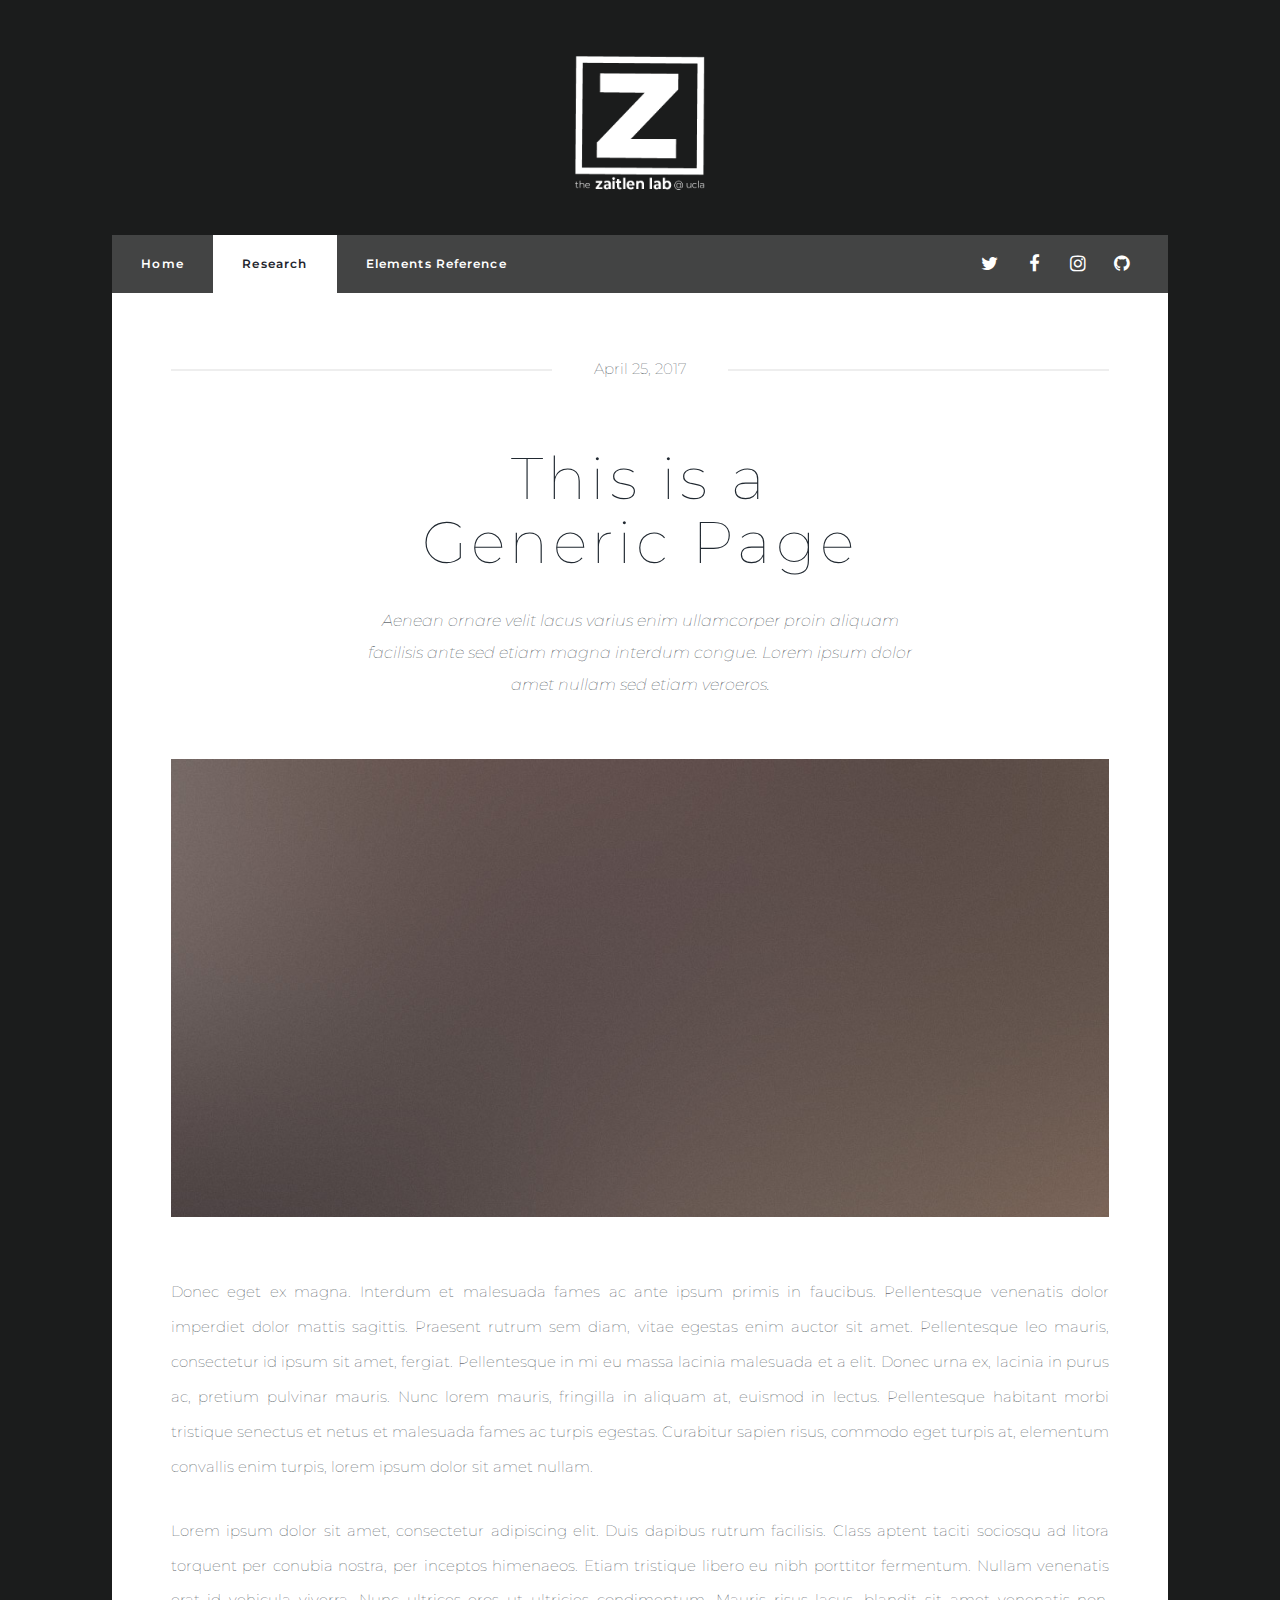
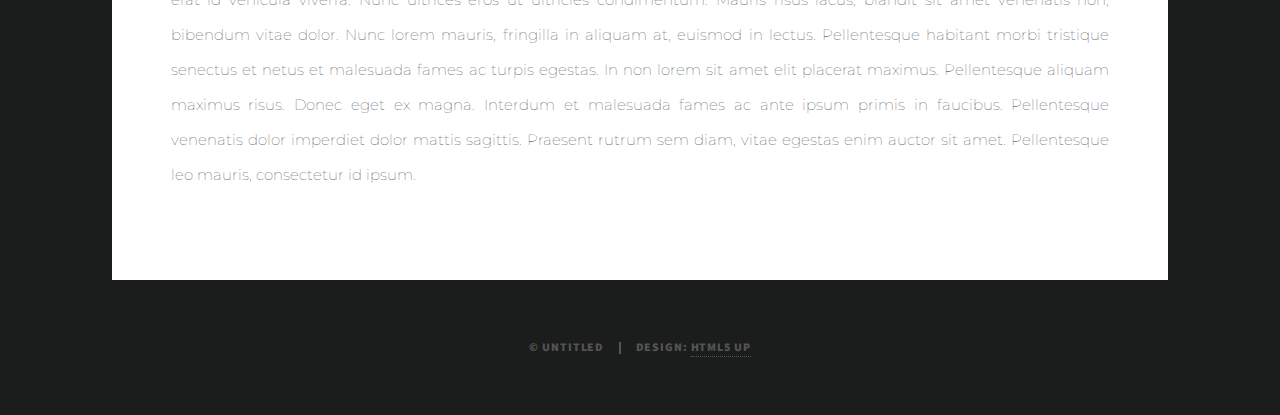
==== research.html @ aca03d86 "first web pages" ====
<!DOCTYPE HTML>
<!--
	Massively by HTML5 UP
	html5up.net | @ajlkn
	Free for personal and commercial use under the CCA 3.0 license (html5up.net/license)
-->
<html>
	<head>
		<title>Zaitlen lab at UCLA</title>
		<meta charset="utf-8" />
		<meta name="viewport" content="width=device-width, initial-scale=1, user-scalable=no" />
		<link rel="stylesheet" href="assets/css/main.css" />
		<noscript><link rel="stylesheet" href="assets/css/noscript.css" /></noscript>
	</head>
	<body class="is-preload">

		<!-- Wrapper -->
			<div id="wrapper">

				<!-- Header -->
					<header id="header" class="logo">
						<img src="images/logo1.png" alt="logo" style="width:130px;height:150px;"/>
						<!-- <a href="index.html" class ="logo">the Zaitlen lab @ UCLA</a> -->
					</header>

				<!-- Nav -->
					<nav id="nav">
						<ul class="links">
							<li><a href="index.html">Home</a></li>
							<li class="active"><a href="generic.html">Research</a></li>
							<li><a href="elements.html">Elements Reference</a></li>
						</ul>
						<ul class="icons">
							<li><a href="#" class="icon fa-twitter"><span class="label">Twitter</span></a></li>
							<li><a href="#" class="icon fa-facebook"><span class="label">Facebook</span></a></li>
							<li><a href="#" class="icon fa-instagram"><span class="label">Instagram</span></a></li>
							<li><a href="#" class="icon fa-github"><span class="label">GitHub</span></a></li>
						</ul>
					</nav>

				<!-- Main -->
					<div id="main">

						<!-- Post -->
							<section class="post">
								<header class="major">
									<span class="date">April 25, 2017</span>
									<h1>This is a<br />
									Generic Page</h1>
									<p>Aenean ornare velit lacus varius enim ullamcorper proin aliquam<br />
									facilisis ante sed etiam magna interdum congue. Lorem ipsum dolor<br />
									amet nullam sed etiam veroeros.</p>
								</header>
								<div class="image main"><img src="images/pic01.jpg" alt="" /></div>
								<p>Donec eget ex magna. Interdum et malesuada fames ac ante ipsum primis in faucibus. Pellentesque venenatis dolor imperdiet dolor mattis sagittis. Praesent rutrum sem diam, vitae egestas enim auctor sit amet. Pellentesque leo mauris, consectetur id ipsum sit amet, fergiat. Pellentesque in mi eu massa lacinia malesuada et a elit. Donec urna ex, lacinia in purus ac, pretium pulvinar mauris. Nunc lorem mauris, fringilla in aliquam at, euismod in lectus. Pellentesque habitant morbi tristique senectus et netus et malesuada fames ac turpis egestas. Curabitur sapien risus, commodo eget turpis at, elementum convallis enim turpis, lorem ipsum dolor sit amet nullam.</p>
								<p>Lorem ipsum dolor sit amet, consectetur adipiscing elit. Duis dapibus rutrum facilisis. Class aptent taciti sociosqu ad litora torquent per conubia nostra, per inceptos himenaeos. Etiam tristique libero eu nibh porttitor fermentum. Nullam venenatis erat id vehicula viverra. Nunc ultrices eros ut ultricies condimentum. Mauris risus lacus, blandit sit amet venenatis non, bibendum vitae dolor. Nunc lorem mauris, fringilla in aliquam at, euismod in lectus. Pellentesque habitant morbi tristique senectus et netus et malesuada fames ac turpis egestas. In non lorem sit amet elit placerat maximus. Pellentesque aliquam maximus risus. Donec eget ex magna. Interdum et malesuada fames ac ante ipsum primis in faucibus. Pellentesque venenatis dolor imperdiet dolor mattis sagittis. Praesent rutrum sem diam, vitae egestas enim auctor sit amet. Pellentesque leo mauris, consectetur id ipsum.</p>
							</section>

					</div>

				<!-- Copyright -->
					<div id="copyright">
						<ul><li>&copy; Untitled</li><li>Design: <a href="https://html5up.net">HTML5 UP</a></li></ul>
					</div>

			</div>

		<!-- Scripts -->
			<script src="assets/js/jquery.min.js"></script>
			<script src="assets/js/jquery.scrollex.min.js"></script>
			<script src="assets/js/jquery.scrolly.min.js"></script>
			<script src="assets/js/browser.min.js"></script>
			<script src="assets/js/breakpoints.min.js"></script>
			<script src="assets/js/util.js"></script>
			<script src="assets/js/main.js"></script>

	</body>
</html>
---- assets/css/main.css ----
@import url(font-awesome.min.css);
@import url("https://fonts.googleapis.com/css?family=Merriweather:300,700,700italic|Source+Sans+Pro:900");
@import url("https://fonts.googleapis.com/css?family=Montserrat:100,300,400,600,800");

/*
	Massively by HTML5 UP
	html5up.net | @ajlkn
	Free for personal and commercial use under the CCA 3.0 license (html5up.net/license)
*/

@font-face {
  font-family: coyote;
  src: url(fonts/Coyote-SemiBoldDEMO.tff);
}

div {
  font-family: coyote;
}



html, body, div, span, applet, object,
iframe, h1, h2, h3, h4, h5, h6, p, blockquote,
pre, a, abbr, acronym, address, big, cite,
code, del, dfn, em, img, ins, kbd, q, s, samp,
small, strike, strong, sub, sup, tt, var, b,
u, i, center, dl, dt, dd, ol, ul, li, fieldset,
form, label, legend, table, caption, tbody,
tfoot, thead, tr, th, td, article, aside,
canvas, details, embed, figure, figcaption,
footer, header, hgroup, menu, nav, output, ruby,
section, summary, time, mark, audio, video {
	margin: 0;
	padding: 0;
	border: 0;
	font-size: 100%;
	font: inherit;
	vertical-align: baseline;}

article, aside, details, figcaption, figure,
footer, header, hgroup, menu, nav, section {
	display: block;}

body {
	line-height: 1;
}

ol, ul {
	list-style: none;
}

blockquote, q {
	quotes: none;
}

	blockquote:before, blockquote:after, q:before, q:after {
		content: '';
		content: none;
	}

table {
	border-collapse: collapse;
	border-spacing: 0;
}

body {
	-webkit-text-size-adjust: none;
}

mark {
	background-color: transparent;
	color: inherit;
}

input::-moz-focus-inner {
	border: 0;
	padding: 0;
}

input, select, textarea {
	-moz-appearance: none;
	-webkit-appearance: none;
	-ms-appearance: none;
	appearance: none;
}

/* Basic */

	@-ms-viewport {
		width: device-width;
	}

	body {
		-ms-overflow-style: scrollbar;
	}

	@media screen and (max-width: 480px) {

		html, body {
			min-width: 320px;
		}

	}

	html {
		box-sizing: border-box;
	}

	*, *:before, *:after {
		box-sizing: inherit;
	}

	body {
		background-color: #1b1c1c;
	}

		body.is-preload *, body.is-preload *:before, body.is-preload *:after {
			-moz-animation: none !important;
			-webkit-animation: none !important;
			-ms-animation: none !important;
			animation: none !important;
			-moz-transition: none !important;
			-webkit-transition: none !important;
			-ms-transition: none !important;
			transition: none !important;
		}

/* Type */

	html {
		font-size: 16pt;
	}

		@media screen and (max-width: 1680px) {

			html {
				font-size: 12pt;
			}

		}

		@media screen and (max-width: 1280px) {

			html {
				font-size: 11pt;
			}

		}

		@media screen and (max-width: 360px) {

			html {
				font-size: 10pt;
			}

		}

	body {
		color: #212931;
	}

	body, input, select, textarea {
		font-family: "Montserrat";
		font-weight: 100;
		font-size: 1rem;
		line-height: 2.375;
	}

	a {
		-moz-transition: color 0.2s ease-in-out, background-color 0.2s ease-in-out, border-color 0.2s ease-in-out, box-shadow 0.2s ease-in-out;
		-webkit-transition: color 0.2s ease-in-out, background-color 0.2s ease-in-out, border-color 0.2s ease-in-out, box-shadow 0.2s ease-in-out;
		-ms-transition: color 0.2s ease-in-out, background-color 0.2s ease-in-out, border-color 0.2s ease-in-out, box-shadow 0.2s ease-in-out;
		transition: color 0.2s ease-in-out, background-color 0.2s ease-in-out, border-color 0.2s ease-in-out, box-shadow 0.2s ease-in-out;
		border-bottom: dotted 1px;
		text-decoration: none;
	}

		a:hover {
			border-bottom-color: transparent;
		}

	strong, b {
		font-weight: 600;
	}

	em, i {
		/* font-style: italic; */
	}

	p {
		text-align: justify;
		margin: 0 0 2rem 0;
	}

	h1, h2, h3, h4, h5, h6 {
		font-family: "Montserrat";
		font-weight: 100;
		line-height: 1.5;
		letter-spacing: 0.075em;
		/* text-transform: uppercase; */
		margin: 0 0 1rem 0;
	}

		h1 a, h2 a, h3 a, h4 a, h5 a, h6 a {
			border-bottom: 0;
			color: inherit;
			text-decoration: none;
		}

	h1 {
		font-size: 4rem;
		line-height: 1.1;
		margin: 0 0 2rem 0;
	}

	h2 {
		font-size: 1.75rem;
		line-height: 1.3;
		margin: 0 0 1.5rem 0;
	}

	h3 {
		font-size: 1.25rem;
		margin: 0 0 1.5rem 0;
	}

	h4 {
		font-size: 1rem;
	}

	h5 {
		font-size: 0.9rem;
	}

	h6 {
		font-size: 0.8rem;
	}

	sub {
		font-size: 0.8rem;
		position: relative;
		top: 0.5rem;
	}

	sup {
		font-size: 0.8rem;
		position: relative;
		top: -0.5rem;
	}

	blockquote {
		border-left: solid 4px;
		font-style: italic;
		margin: 0 0 2rem 0;
		padding: 0.5rem 0 0.5rem 2rem;
	}

	code {
		border: solid 2px;
		font-family: "Courier New", monospace;
		font-size: 0.9rem;
		margin: 0 0.25rem;
		padding: 0.25rem 0.65rem;
	}

	pre {
		-webkit-overflow-scrolling: touch;
		font-family: "Courier New", monospace;
		font-size: 0.9rem;
		margin: 0 0 2rem 0;
	}

		pre code {
			display: block;
			line-height: 1.75;
			padding: 1rem 1.5rem;
			overflow-x: auto;
		}

	hr {
		border: 0;
		border-bottom: solid 2px;
		margin: 3rem 0;
	}

		hr.major {
			margin: 5rem 0;
		}

	.align-left {
		text-align: left;
	}

	.align-center {
		text-align: center;
	}

	.align-right {
		text-align: right;
	}

	input, select, textarea {
		color: #212931;
	}

	a {
		color: #212931;
		border-bottom-color: rgba(33, 41, 49, 0.5);
	}

		a:hover {
			border-bottom-color: transparent;
			color: #18bfef !important;
		}

	strong, b {
		color: #212931;
	}

	h1, h2, h3, h4, h5, h6 {
		color: #212931;
	}

	blockquote {
		border-left-color: #eeeeee;
	}

	code {
		background: rgba(220, 220, 220, 0.25);
		border-color: #eeeeee;
	}

	hr {
		border-bottom-color: #eeeeee;
	}

/* Row */

	.row {
		display: flex;
		flex-wrap: wrap;
		box-sizing: border-box;
		align-items: stretch;
	}

		.row > * {
			box-sizing: border-box;
		}

		.row.gtr-uniform > * > :last-child {
			margin-bottom: 0;
		}

		.row.aln-left {
			justify-content: flex-start;
		}

		.row.aln-center {
			justify-content: center;
		}

		.row.aln-right {
			justify-content: flex-end;
		}

		.row.aln-top {
			align-items: flex-start;
		}

		.row.aln-middle {
			align-items: center;
		}

		.row.aln-bottom {
			align-items: flex-end;
		}

		.row > .imp {
			order: -1;
		}

		.row > .col-1 {
			width: 8.3333333333%;
		}

		.row > .off-1 {
			margin-left: 8.3333333333%;
		}

		.row > .col-2 {
			width: 16.6666666667%;
		}

		.row > .off-2 {
			margin-left: 16.6666666667%;
		}

		.row > .col-3 {
			width: 25%;
		}

		.row > .off-3 {
			margin-left: 25%;
		}

		.row > .col-4 {
			width: 33.3333333333%;
		}

		.row > .off-4 {
			margin-left: 33.3333333333%;
		}

		.row > .col-5 {
			width: 41.6666666667%;
		}

		.row > .off-5 {
			margin-left: 41.6666666667%;
		}

		.row > .col-6 {
			width: 50%;
		}

		.row > .off-6 {
			margin-left: 50%;
		}

		.row > .col-7 {
			width: 58.3333333333%;
		}

		.row > .off-7 {
			margin-left: 58.3333333333%;
		}

		.row > .col-8 {
			width: 66.6666666667%;
		}

		.row > .off-8 {
			margin-left: 66.6666666667%;
		}

		.row > .col-9 {
			width: 75%;
		}

		.row > .off-9 {
			margin-left: 75%;
		}

		.row > .col-10 {
			width: 83.3333333333%;
		}

		.row > .off-10 {
			margin-left: 83.3333333333%;
		}

		.row > .col-11 {
			width: 91.6666666667%;
		}

		.row > .off-11 {
			margin-left: 91.6666666667%;
		}

		.row > .col-12 {
			width: 100%;
		}

		.row > .off-12 {
			margin-left: 100%;
		}

		.row.gtr-0 {
			margin-top: 0;
			margin-left: 0rem;
		}

			.row.gtr-0 > * {
				padding: 0 0 0 0rem;
			}

			.row.gtr-0.gtr-uniform {
				margin-top: 0rem;
			}

				.row.gtr-0.gtr-uniform > * {
					padding-top: 0rem;
				}

		.row.gtr-25 {
			margin-top: 0;
			margin-left: -0.375rem;
		}

			.row.gtr-25 > * {
				padding: 0 0 0 0.375rem;
			}

			.row.gtr-25.gtr-uniform {
				margin-top: -0.375rem;
			}

				.row.gtr-25.gtr-uniform > * {
					padding-top: 0.375rem;
				}

		.row.gtr-50 {
			margin-top: 0;
			margin-left: -0.75rem;
		}

			.row.gtr-50 > * {
				padding: 0 0 0 0.75rem;
			}

			.row.gtr-50.gtr-uniform {
				margin-top: -0.75rem;
			}

				.row.gtr-50.gtr-uniform > * {
					padding-top: 0.75rem;
				}

		.row {
			margin-top: 0;
			margin-left: -1.5rem;
		}

			.row > * {
				padding: 0 0 0 1.5rem;
			}

			.row.gtr-uniform {
				margin-top: -1.5rem;
			}

				.row.gtr-uniform > * {
					padding-top: 1.5rem;
				}

		.row.gtr-150 {
			margin-top: 0;
			margin-left: -2.25rem;
		}

			.row.gtr-150 > * {
				padding: 0 0 0 2.25rem;
			}

			.row.gtr-150.gtr-uniform {
				margin-top: -2.25rem;
			}

				.row.gtr-150.gtr-uniform > * {
					padding-top: 2.25rem;
				}

		.row.gtr-200 {
			margin-top: 0;
			margin-left: -3rem;
		}

			.row.gtr-200 > * {
				padding: 0 0 0 3rem;
			}

			.row.gtr-200.gtr-uniform {
				margin-top: -3rem;
			}

				.row.gtr-200.gtr-uniform > * {
					padding-top: 3rem;
				}

		@media screen and (max-width: 1680px) {

			.row {
				display: flex;
				flex-wrap: wrap;
				box-sizing: border-box;
				align-items: stretch;
			}

				.row > * {
					box-sizing: border-box;
				}

				.row.gtr-uniform > * > :last-child {
					margin-bottom: 0;
				}

				.row.aln-left {
					justify-content: flex-start;
				}

				.row.aln-center {
					justify-content: center;
				}

				.row.aln-right {
					justify-content: flex-end;
				}

				.row.aln-top {
					align-items: flex-start;
				}

				.row.aln-middle {
					align-items: center;
				}

				.row.aln-bottom {
					align-items: flex-end;
				}

				.row > .imp-xlarge {
					order: -1;
				}

				.row > .col-1-xlarge {
					width: 8.3333333333%;
				}

				.row > .off-1-xlarge {
					margin-left: 8.3333333333%;
				}

				.row > .col-2-xlarge {
					width: 16.6666666667%;
				}

				.row > .off-2-xlarge {
					margin-left: 16.6666666667%;
				}

				.row > .col-3-xlarge {
					width: 25%;
				}

				.row > .off-3-xlarge {
					margin-left: 25%;
				}

				.row > .col-4-xlarge {
					width: 33.3333333333%;
				}

				.row > .off-4-xlarge {
					margin-left: 33.3333333333%;
				}

				.row > .col-5-xlarge {
					width: 41.6666666667%;
				}

				.row > .off-5-xlarge {
					margin-left: 41.6666666667%;
				}

				.row > .col-6-xlarge {
					width: 50%;
				}

				.row > .off-6-xlarge {
					margin-left: 50%;
				}

				.row > .col-7-xlarge {
					width: 58.3333333333%;
				}

				.row > .off-7-xlarge {
					margin-left: 58.3333333333%;
				}

				.row > .col-8-xlarge {
					width: 66.6666666667%;
				}

				.row > .off-8-xlarge {
					margin-left: 66.6666666667%;
				}

				.row > .col-9-xlarge {
					width: 75%;
				}

				.row > .off-9-xlarge {
					margin-left: 75%;
				}

				.row > .col-10-xlarge {
					width: 83.3333333333%;
				}

				.row > .off-10-xlarge {
					margin-left: 83.3333333333%;
				}

				.row > .col-11-xlarge {
					width: 91.6666666667%;
				}

				.row > .off-11-xlarge {
					margin-left: 91.6666666667%;
				}

				.row > .col-12-xlarge {
					width: 100%;
				}

				.row > .off-12-xlarge {
					margin-left: 100%;
				}

				.row.gtr-0 {
					margin-top: 0;
					margin-left: 0rem;
				}

					.row.gtr-0 > * {
						padding: 0 0 0 0rem;
					}

					.row.gtr-0.gtr-uniform {
						margin-top: 0rem;
					}

						.row.gtr-0.gtr-uniform > * {
							padding-top: 0rem;
						}

				.row.gtr-25 {
					margin-top: 0;
					margin-left: -0.375rem;
				}

					.row.gtr-25 > * {
						padding: 0 0 0 0.375rem;
					}

					.row.gtr-25.gtr-uniform {
						margin-top: -0.375rem;
					}

						.row.gtr-25.gtr-uniform > * {
							padding-top: 0.375rem;
						}

				.row.gtr-50 {
					margin-top: 0;
					margin-left: -0.75rem;
				}

					.row.gtr-50 > * {
						padding: 0 0 0 0.75rem;
					}

					.row.gtr-50.gtr-uniform {
						margin-top: -0.75rem;
					}

						.row.gtr-50.gtr-uniform > * {
							padding-top: 0.75rem;
						}

				.row {
					margin-top: 0;
					margin-left: -1.5rem;
				}

					.row > * {
						padding: 0 0 0 1.5rem;
					}

					.row.gtr-uniform {
						margin-top: -1.5rem;
					}

						.row.gtr-uniform > * {
							padding-top: 1.5rem;
						}

				.row.gtr-150 {
					margin-top: 0;
					margin-left: -2.25rem;
				}

					.row.gtr-150 > * {
						padding: 0 0 0 2.25rem;
					}

					.row.gtr-150.gtr-uniform {
						margin-top: -2.25rem;
					}

						.row.gtr-150.gtr-uniform > * {
							padding-top: 2.25rem;
						}

				.row.gtr-200 {
					margin-top: 0;
					margin-left: -3rem;
				}

					.row.gtr-200 > * {
						padding: 0 0 0 3rem;
					}

					.row.gtr-200.gtr-uniform {
						margin-top: -3rem;
					}

						.row.gtr-200.gtr-uniform > * {
							padding-top: 3rem;
						}

		}

		@media screen and (max-width: 1280px) {

			.row {
				display: flex;
				flex-wrap: wrap;
				box-sizing: border-box;
				align-items: stretch;
			}

				.row > * {
					box-sizing: border-box;
				}

				.row.gtr-uniform > * > :last-child {
					margin-bottom: 0;
				}

				.row.aln-left {
					justify-content: flex-start;
				}

				.row.aln-center {
					justify-content: center;
				}

				.row.aln-right {
					justify-content: flex-end;
				}

				.row.aln-top {
					align-items: flex-start;
				}

				.row.aln-middle {
					align-items: center;
				}

				.row.aln-bottom {
					align-items: flex-end;
				}

				.row > .imp-large {
					order: -1;
				}

				.row > .col-1-large {
					width: 8.3333333333%;
				}

				.row > .off-1-large {
					margin-left: 8.3333333333%;
				}

				.row > .col-2-large {
					width: 16.6666666667%;
				}

				.row > .off-2-large {
					margin-left: 16.6666666667%;
				}

				.row > .col-3-large {
					width: 25%;
				}

				.row > .off-3-large {
					margin-left: 25%;
				}

				.row > .col-4-large {
					width: 33.3333333333%;
				}

				.row > .off-4-large {
					margin-left: 33.3333333333%;
				}

				.row > .col-5-large {
					width: 41.6666666667%;
				}

				.row > .off-5-large {
					margin-left: 41.6666666667%;
				}

				.row > .col-6-large {
					width: 50%;
				}

				.row > .off-6-large {
					margin-left: 50%;
				}

				.row > .col-7-large {
					width: 58.3333333333%;
				}

				.row > .off-7-large {
					margin-left: 58.3333333333%;
				}

				.row > .col-8-large {
					width: 66.6666666667%;
				}

				.row > .off-8-large {
					margin-left: 66.6666666667%;
				}

				.row > .col-9-large {
					width: 75%;
				}

				.row > .off-9-large {
					margin-left: 75%;
				}

				.row > .col-10-large {
					width: 83.3333333333%;
				}

				.row > .off-10-large {
					margin-left: 83.3333333333%;
				}

				.row > .col-11-large {
					width: 91.6666666667%;
				}

				.row > .off-11-large {
					margin-left: 91.6666666667%;
				}

				.row > .col-12-large {
					width: 100%;
				}

				.row > .off-12-large {
					margin-left: 100%;
				}

				.row.gtr-0 {
					margin-top: 0;
					margin-left: 0rem;
				}

					.row.gtr-0 > * {
						padding: 0 0 0 0rem;
					}

					.row.gtr-0.gtr-uniform {
						margin-top: 0rem;
					}

						.row.gtr-0.gtr-uniform > * {
							padding-top: 0rem;
						}

				.row.gtr-25 {
					margin-top: 0;
					margin-left: -0.375rem;
				}

					.row.gtr-25 > * {
						padding: 0 0 0 0.375rem;
					}

					.row.gtr-25.gtr-uniform {
						margin-top: -0.375rem;
					}

						.row.gtr-25.gtr-uniform > * {
							padding-top: 0.375rem;
						}

				.row.gtr-50 {
					margin-top: 0;
					margin-left: -0.75rem;
				}

					.row.gtr-50 > * {
						padding: 0 0 0 0.75rem;
					}

					.row.gtr-50.gtr-uniform {
						margin-top: -0.75rem;
					}

						.row.gtr-50.gtr-uniform > * {
							padding-top: 0.75rem;
						}

				.row {
					margin-top: 0;
					margin-left: -1.5rem;
				}

					.row > * {
						padding: 0 0 0 1.5rem;
					}

					.row.gtr-uniform {
						margin-top: -1.5rem;
					}

						.row.gtr-uniform > * {
							padding-top: 1.5rem;
						}

				.row.gtr-150 {
					margin-top: 0;
					margin-left: -2.25rem;
				}

					.row.gtr-150 > * {
						padding: 0 0 0 2.25rem;
					}

					.row.gtr-150.gtr-uniform {
						margin-top: -2.25rem;
					}

						.row.gtr-150.gtr-uniform > * {
							padding-top: 2.25rem;
						}

				.row.gtr-200 {
					margin-top: 0;
					margin-left: -3rem;
				}

					.row.gtr-200 > * {
						padding: 0 0 0 3rem;
					}

					.row.gtr-200.gtr-uniform {
						margin-top: -3rem;
					}

						.row.gtr-200.gtr-uniform > * {
							padding-top: 3rem;
						}

		}

		@media screen and (max-width: 980px) {

			.row {
				display: flex;
				flex-wrap: wrap;
				box-sizing: border-box;
				align-items: stretch;
			}

				.row > * {
					box-sizing: border-box;
				}

				.row.gtr-uniform > * > :last-child {
					margin-bottom: 0;
				}

				.row.aln-left {
					justify-content: flex-start;
				}

				.row.aln-center {
					justify-content: center;
				}

				.row.aln-right {
					justify-content: flex-end;
				}

				.row.aln-top {
					align-items: flex-start;
				}

				.row.aln-middle {
					align-items: center;
				}

				.row.aln-bottom {
					align-items: flex-end;
				}

				.row > .imp-medium {
					order: -1;
				}

				.row > .col-1-medium {
					width: 8.3333333333%;
				}

				.row > .off-1-medium {
					margin-left: 8.3333333333%;
				}

				.row > .col-2-medium {
					width: 16.6666666667%;
				}

				.row > .off-2-medium {
					margin-left: 16.6666666667%;
				}

				.row > .col-3-medium {
					width: 25%;
				}

				.row > .off-3-medium {
					margin-left: 25%;
				}

				.row > .col-4-medium {
					width: 33.3333333333%;
				}

				.row > .off-4-medium {
					margin-left: 33.3333333333%;
				}

				.row > .col-5-medium {
					width: 41.6666666667%;
				}

				.row > .off-5-medium {
					margin-left: 41.6666666667%;
				}

				.row > .col-6-medium {
					width: 50%;
				}

				.row > .off-6-medium {
					margin-left: 50%;
				}

				.row > .col-7-medium {
					width: 58.3333333333%;
				}

				.row > .off-7-medium {
					margin-left: 58.3333333333%;
				}

				.row > .col-8-medium {
					width: 66.6666666667%;
				}

				.row > .off-8-medium {
					margin-left: 66.6666666667%;
				}

				.row > .col-9-medium {
					width: 75%;
				}

				.row > .off-9-medium {
					margin-left: 75%;
				}

				.row > .col-10-medium {
					width: 83.3333333333%;
				}

				.row > .off-10-medium {
					margin-left: 83.3333333333%;
				}

				.row > .col-11-medium {
					width: 91.6666666667%;
				}

				.row > .off-11-medium {
					margin-left: 91.6666666667%;
				}

				.row > .col-12-medium {
					width: 100%;
				}

				.row > .off-12-medium {
					margin-left: 100%;
				}

				.row.gtr-0 {
					margin-top: 0;
					margin-left: 0rem;
				}

					.row.gtr-0 > * {
						padding: 0 0 0 0rem;
					}

					.row.gtr-0.gtr-uniform {
						margin-top: 0rem;
					}

						.row.gtr-0.gtr-uniform > * {
							padding-top: 0rem;
						}

				.row.gtr-25 {
					margin-top: 0;
					margin-left: -0.375rem;
				}

					.row.gtr-25 > * {
						padding: 0 0 0 0.375rem;
					}

					.row.gtr-25.gtr-uniform {
						margin-top: -0.375rem;
					}

						.row.gtr-25.gtr-uniform > * {
							padding-top: 0.375rem;
						}

				.row.gtr-50 {
					margin-top: 0;
					margin-left: -0.75rem;
				}

					.row.gtr-50 > * {
						padding: 0 0 0 0.75rem;
					}

					.row.gtr-50.gtr-uniform {
						margin-top: -0.75rem;
					}

						.row.gtr-50.gtr-uniform > * {
							padding-top: 0.75rem;
						}

				.row {
					margin-top: 0;
					margin-left: -1.5rem;
				}

					.row > * {
						padding: 0 0 0 1.5rem;
					}

					.row.gtr-uniform {
						margin-top: -1.5rem;
					}

						.row.gtr-uniform > * {
							padding-top: 1.5rem;
						}

				.row.gtr-150 {
					margin-top: 0;
					margin-left: -2.25rem;
				}

					.row.gtr-150 > * {
						padding: 0 0 0 2.25rem;
					}

					.row.gtr-150.gtr-uniform {
						margin-top: -2.25rem;
					}

						.row.gtr-150.gtr-uniform > * {
							padding-top: 2.25rem;
						}

				.row.gtr-200 {
					margin-top: 0;
					margin-left: -3rem;
				}

					.row.gtr-200 > * {
						padding: 0 0 0 3rem;
					}

					.row.gtr-200.gtr-uniform {
						margin-top: -3rem;
					}

						.row.gtr-200.gtr-uniform > * {
							padding-top: 3rem;
						}

		}

		@media screen and (max-width: 736px) {

			.row {
				display: flex;
				flex-wrap: wrap;
				box-sizing: border-box;
				align-items: stretch;
			}

				.row > * {
					box-sizing: border-box;
				}

				.row.gtr-uniform > * > :last-child {
					margin-bottom: 0;
				}

				.row.aln-left {
					justify-content: flex-start;
				}

				.row.aln-center {
					justify-content: center;
				}

				.row.aln-right {
					justify-content: flex-end;
				}

				.row.aln-top {
					align-items: flex-start;
				}

				.row.aln-middle {
					align-items: center;
				}

				.row.aln-bottom {
					align-items: flex-end;
				}

				.row > .imp-small {
					order: -1;
				}

				.row > .col-1-small {
					width: 8.3333333333%;
				}

				.row > .off-1-small {
					margin-left: 8.3333333333%;
				}

				.row > .col-2-small {
					width: 16.6666666667%;
				}

				.row > .off-2-small {
					margin-left: 16.6666666667%;
				}

				.row > .col-3-small {
					width: 25%;
				}

				.row > .off-3-small {
					margin-left: 25%;
				}

				.row > .col-4-small {
					width: 33.3333333333%;
				}

				.row > .off-4-small {
					margin-left: 33.3333333333%;
				}

				.row > .col-5-small {
					width: 41.6666666667%;
				}

				.row > .off-5-small {
					margin-left: 41.6666666667%;
				}

				.row > .col-6-small {
					width: 50%;
				}

				.row > .off-6-small {
					margin-left: 50%;
				}

				.row > .col-7-small {
					width: 58.3333333333%;
				}

				.row > .off-7-small {
					margin-left: 58.3333333333%;
				}

				.row > .col-8-small {
					width: 66.6666666667%;
				}

				.row > .off-8-small {
					margin-left: 66.6666666667%;
				}

				.row > .col-9-small {
					width: 75%;
				}

				.row > .off-9-small {
					margin-left: 75%;
				}

				.row > .col-10-small {
					width: 83.3333333333%;
				}

				.row > .off-10-small {
					margin-left: 83.3333333333%;
				}

				.row > .col-11-small {
					width: 91.6666666667%;
				}

				.row > .off-11-small {
					margin-left: 91.6666666667%;
				}

				.row > .col-12-small {
					width: 100%;
				}

				.row > .off-12-small {
					margin-left: 100%;
				}

				.row.gtr-0 {
					margin-top: 0;
					margin-left: 0rem;
				}

					.row.gtr-0 > * {
						padding: 0 0 0 0rem;
					}

					.row.gtr-0.gtr-uniform {
						margin-top: 0rem;
					}

						.row.gtr-0.gtr-uniform > * {
							padding-top: 0rem;
						}

				.row.gtr-25 {
					margin-top: 0;
					margin-left: -0.375rem;
				}

					.row.gtr-25 > * {
						padding: 0 0 0 0.375rem;
					}

					.row.gtr-25.gtr-uniform {
						margin-top: -0.375rem;
					}

						.row.gtr-25.gtr-uniform > * {
							padding-top: 0.375rem;
						}

				.row.gtr-50 {
					margin-top: 0;
					margin-left: -0.75rem;
				}

					.row.gtr-50 > * {
						padding: 0 0 0 0.75rem;
					}

					.row.gtr-50.gtr-uniform {
						margin-top: -0.75rem;
					}

						.row.gtr-50.gtr-uniform > * {
							padding-top: 0.75rem;
						}

				.row {
					margin-top: 0;
					margin-left: -1.5rem;
				}

					.row > * {
						padding: 0 0 0 1.5rem;
					}

					.row.gtr-uniform {
						margin-top: -1.5rem;
					}

						.row.gtr-uniform > * {
							padding-top: 1.5rem;
						}

				.row.gtr-150 {
					margin-top: 0;
					margin-left: -2.25rem;
				}

					.row.gtr-150 > * {
						padding: 0 0 0 2.25rem;
					}

					.row.gtr-150.gtr-uniform {
						margin-top: -2.25rem;
					}

						.row.gtr-150.gtr-uniform > * {
							padding-top: 2.25rem;
						}

				.row.gtr-200 {
					margin-top: 0;
					margin-left: -3rem;
				}

					.row.gtr-200 > * {
						padding: 0 0 0 3rem;
					}

					.row.gtr-200.gtr-uniform {
						margin-top: -3rem;
					}

						.row.gtr-200.gtr-uniform > * {
							padding-top: 3rem;
						}

		}

		@media screen and (max-width: 480px) {

			.row {
				display: flex;
				flex-wrap: wrap;
				box-sizing: border-box;
				align-items: stretch;
			}

				.row > * {
					box-sizing: border-box;
				}

				.row.gtr-uniform > * > :last-child {
					margin-bottom: 0;
				}

				.row.aln-left {
					justify-content: flex-start;
				}

				.row.aln-center {
					justify-content: center;
				}

				.row.aln-right {
					justify-content: flex-end;
				}

				.row.aln-top {
					align-items: flex-start;
				}

				.row.aln-middle {
					align-items: center;
				}

				.row.aln-bottom {
					align-items: flex-end;
				}

				.row > .imp-xsmall {
					order: -1;
				}

				.row > .col-1-xsmall {
					width: 8.3333333333%;
				}

				.row > .off-1-xsmall {
					margin-left: 8.3333333333%;
				}

				.row > .col-2-xsmall {
					width: 16.6666666667%;
				}

				.row > .off-2-xsmall {
					margin-left: 16.6666666667%;
				}

				.row > .col-3-xsmall {
					width: 25%;
				}

				.row > .off-3-xsmall {
					margin-left: 25%;
				}

				.row > .col-4-xsmall {
					width: 33.3333333333%;
				}

				.row > .off-4-xsmall {
					margin-left: 33.3333333333%;
				}

				.row > .col-5-xsmall {
					width: 41.6666666667%;
				}

				.row > .off-5-xsmall {
					margin-left: 41.6666666667%;
				}

				.row > .col-6-xsmall {
					width: 50%;
				}

				.row > .off-6-xsmall {
					margin-left: 50%;
				}

				.row > .col-7-xsmall {
					width: 58.3333333333%;
				}

				.row > .off-7-xsmall {
					margin-left: 58.3333333333%;
				}

				.row > .col-8-xsmall {
					width: 66.6666666667%;
				}

				.row > .off-8-xsmall {
					margin-left: 66.6666666667%;
				}

				.row > .col-9-xsmall {
					width: 75%;
				}

				.row > .off-9-xsmall {
					margin-left: 75%;
				}

				.row > .col-10-xsmall {
					width: 83.3333333333%;
				}

				.row > .off-10-xsmall {
					margin-left: 83.3333333333%;
				}

				.row > .col-11-xsmall {
					width: 91.6666666667%;
				}

				.row > .off-11-xsmall {
					margin-left: 91.6666666667%;
				}

				.row > .col-12-xsmall {
					width: 100%;
				}

				.row > .off-12-xsmall {
					margin-left: 100%;
				}

				.row.gtr-0 {
					margin-top: 0;
					margin-left: 0rem;
				}

					.row.gtr-0 > * {
						padding: 0 0 0 0rem;
					}

					.row.gtr-0.gtr-uniform {
						margin-top: 0rem;
					}

						.row.gtr-0.gtr-uniform > * {
							padding-top: 0rem;
						}

				.row.gtr-25 {
					margin-top: 0;
					margin-left: -0.375rem;
				}

					.row.gtr-25 > * {
						padding: 0 0 0 0.375rem;
					}

					.row.gtr-25.gtr-uniform {
						margin-top: -0.375rem;
					}

						.row.gtr-25.gtr-uniform > * {
							padding-top: 0.375rem;
						}

				.row.gtr-50 {
					margin-top: 0;
					margin-left: -0.75rem;
				}

					.row.gtr-50 > * {
						padding: 0 0 0 0.75rem;
					}

					.row.gtr-50.gtr-uniform {
						margin-top: -0.75rem;
					}

						.row.gtr-50.gtr-uniform > * {
							padding-top: 0.75rem;
						}

				.row {
					margin-top: 0;
					margin-left: -1.5rem;
				}

					.row > * {
						padding: 0 0 0 1.5rem;
					}

					.row.gtr-uniform {
						margin-top: -1.5rem;
					}

						.row.gtr-uniform > * {
							padding-top: 1.5rem;
						}

				.row.gtr-150 {
					margin-top: 0;
					margin-left: -2.25rem;
				}

					.row.gtr-150 > * {
						padding: 0 0 0 2.25rem;
					}

					.row.gtr-150.gtr-uniform {
						margin-top: -2.25rem;
					}

						.row.gtr-150.gtr-uniform > * {
							padding-top: 2.25rem;
						}

				.row.gtr-200 {
					margin-top: 0;
					margin-left: -3rem;
				}

					.row.gtr-200 > * {
						padding: 0 0 0 3rem;
					}

					.row.gtr-200.gtr-uniform {
						margin-top: -3rem;
					}

						.row.gtr-200.gtr-uniform > * {
							padding-top: 3rem;
						}

		}

		@media screen and (max-width: 360px) {

			.row {
				display: flex;
				flex-wrap: wrap;
				box-sizing: border-box;
				align-items: stretch;
			}

				.row > * {
					box-sizing: border-box;
				}

				.row.gtr-uniform > * > :last-child {
					margin-bottom: 0;
				}

				.row.aln-left {
					justify-content: flex-start;
				}

				.row.aln-center {
					justify-content: center;
				}

				.row.aln-right {
					justify-content: flex-end;
				}

				.row.aln-top {
					align-items: flex-start;
				}

				.row.aln-middle {
					align-items: center;
				}

				.row.aln-bottom {
					align-items: flex-end;
				}

				.row > .imp-xxsmall {
					order: -1;
				}

				.row > .col-1-xxsmall {
					width: 8.3333333333%;
				}

				.row > .off-1-xxsmall {
					margin-left: 8.3333333333%;
				}

				.row > .col-2-xxsmall {
					width: 16.6666666667%;
				}

				.row > .off-2-xxsmall {
					margin-left: 16.6666666667%;
				}

				.row > .col-3-xxsmall {
					width: 25%;
				}

				.row > .off-3-xxsmall {
					margin-left: 25%;
				}

				.row > .col-4-xxsmall {
					width: 33.3333333333%;
				}

				.row > .off-4-xxsmall {
					margin-left: 33.3333333333%;
				}

				.row > .col-5-xxsmall {
					width: 41.6666666667%;
				}

				.row > .off-5-xxsmall {
					margin-left: 41.6666666667%;
				}

				.row > .col-6-xxsmall {
					width: 50%;
				}

				.row > .off-6-xxsmall {
					margin-left: 50%;
				}

				.row > .col-7-xxsmall {
					width: 58.3333333333%;
				}

				.row > .off-7-xxsmall {
					margin-left: 58.3333333333%;
				}

				.row > .col-8-xxsmall {
					width: 66.6666666667%;
				}

				.row > .off-8-xxsmall {
					margin-left: 66.6666666667%;
				}

				.row > .col-9-xxsmall {
					width: 75%;
				}

				.row > .off-9-xxsmall {
					margin-left: 75%;
				}

				.row > .col-10-xxsmall {
					width: 83.3333333333%;
				}

				.row > .off-10-xxsmall {
					margin-left: 83.3333333333%;
				}

				.row > .col-11-xxsmall {
					width: 91.6666666667%;
				}

				.row > .off-11-xxsmall {
					margin-left: 91.6666666667%;
				}

				.row > .col-12-xxsmall {
					width: 100%;
				}

				.row > .off-12-xxsmall {
					margin-left: 100%;
				}

				.row.gtr-0 {
					margin-top: 0;
					margin-left: 0rem;
				}

					.row.gtr-0 > * {
						padding: 0 0 0 0rem;
					}

					.row.gtr-0.gtr-uniform {
						margin-top: 0rem;
					}

						.row.gtr-0.gtr-uniform > * {
							padding-top: 0rem;
						}

				.row.gtr-25 {
					margin-top: 0;
					margin-left: -0.375rem;
				}

					.row.gtr-25 > * {
						padding: 0 0 0 0.375rem;
					}

					.row.gtr-25.gtr-uniform {
						margin-top: -0.375rem;
					}

						.row.gtr-25.gtr-uniform > * {
							padding-top: 0.375rem;
						}

				.row.gtr-50 {
					margin-top: 0;
					margin-left: -0.75rem;
				}

					.row.gtr-50 > * {
						padding: 0 0 0 0.75rem;
					}

					.row.gtr-50.gtr-uniform {
						margin-top: -0.75rem;
					}

						.row.gtr-50.gtr-uniform > * {
							padding-top: 0.75rem;
						}

				.row {
					margin-top: 0;
					margin-left: -1.5rem;
				}

					.row > * {
						padding: 0 0 0 1.5rem;
					}

					.row.gtr-uniform {
						margin-top: -1.5rem;
					}

						.row.gtr-uniform > * {
							padding-top: 1.5rem;
						}

				.row.gtr-150 {
					margin-top: 0;
					margin-left: -2.25rem;
				}

					.row.gtr-150 > * {
						padding: 0 0 0 2.25rem;
					}

					.row.gtr-150.gtr-uniform {
						margin-top: -2.25rem;
					}

						.row.gtr-150.gtr-uniform > * {
							padding-top: 2.25rem;
						}

				.row.gtr-200 {
					margin-top: 0;
					margin-left: -3rem;
				}

					.row.gtr-200 > * {
						padding: 0 0 0 3rem;
					}

					.row.gtr-200.gtr-uniform {
						margin-top: -3rem;
					}

						.row.gtr-200.gtr-uniform > * {
							padding-top: 3rem;
						}

		}

/* Box */

	.box {
		border: solid 2px;
		margin-bottom: 2rem;
		padding: 1.5rem;
	}

		.box > :last-child,
		.box > :last-child > :last-child,
		.box > :last-child > :last-child > :last-child {
			margin-bottom: 0;
		}

		.box.alt {
			border: 0;
			border-radius: 0;
			padding: 0;
		}

	.box {
		border-color: #eeeeee;
	}

/* Button */

	input[type="submit"],
	input[type="reset"],
	input[type="button"],
	button,
	.button {
		-moz-appearance: none;
		-webkit-appearance: none;
		-ms-appearance: none;
		appearance: none;
		-moz-transition: background-color 0.2s ease-in-out, box-shadow 0.2s ease-in-out, color 0.2s ease-in-out;
		-webkit-transition: background-color 0.2s ease-in-out, box-shadow 0.2s ease-in-out, color 0.2s ease-in-out;
		-ms-transition: background-color 0.2s ease-in-out, box-shadow 0.2s ease-in-out, color 0.2s ease-in-out;
		transition: background-color 0.2s ease-in-out, box-shadow 0.2s ease-in-out, color 0.2s ease-in-out;
		border: 0;
		border-radius: 0;
		cursor: pointer;
		display: inline-block;
		font-family: "Montserrat";
		font-size: 0.8rem;
		font-weight: 600;
		letter-spacing: 0.075em;
		height: 3rem;
		line-height: 3rem;
		padding: 0 2rem;
		text-align: center;
		text-decoration: none;
		text-transform: uppercase;
		white-space: nowrap;
	}

		input[type="submit"].icon:before,
		input[type="reset"].icon:before,
		input[type="button"].icon:before,
		button.icon:before,
		.button.icon:before {
			margin-right: 0.5rem;
		}

		input[type="submit"].icon.solo,
		input[type="reset"].icon.solo,
		input[type="button"].icon.solo,
		button.icon.solo,
		.button.icon.solo {
			position: relative;
			width: 4rem;
			height: 4rem;
			line-height: 4rem;
			border-radius: 4rem;
			text-indent: 4rem;
			overflow: hidden;
			padding: 0;
			white-space: nowrap;
		}

			input[type="submit"].icon.solo:before,
			input[type="reset"].icon.solo:before,
			input[type="button"].icon.solo:before,
			button.icon.solo:before,
			.button.icon.solo:before {
				position: absolute;
				display: block;
				top: 0;
				left: 0;
				width: inherit;
				height: inherit;
				line-height: inherit;
				font-size: 1.25rem;
				margin-right: 0;
				text-align: center;
				text-indent: 0;
			}

		input[type="submit"].fit,
		input[type="reset"].fit,
		input[type="button"].fit,
		button.fit,
		.button.fit {
			width: 100%;
		}

		input[type="submit"].small,
		input[type="reset"].small,
		input[type="button"].small,
		button.small,
		.button.small {
			font-size: 0.7rem;
			height: 2.5rem;
			line-height: 2.5rem;
			padding: 0 1.5rem;
		}

		input[type="submit"].large,
		input[type="reset"].large,
		input[type="button"].large,
		button.large,
		.button.large {
			font-size: 0.9rem;
			height: 3.5rem;
			line-height: 3.5rem;
			padding: 0 2.75rem;
		}

		@media screen and (max-width: 980px) {

			input[type="submit"],
			input[type="reset"],
			input[type="button"],
			button,
			.button {
				font-size: 0.9rem;
				height: 3.25rem;
				line-height: 3.25rem;
			}

				input[type="submit"].large,
				input[type="reset"].large,
				input[type="button"].large,
				button.large,
				.button.large {
					font-size: 1rem;
					height: 3.75rem;
					line-height: 3.75rem;
				}

		}

		input[type="submit"].disabled, input[type="submit"]:disabled,
		input[type="reset"].disabled,
		input[type="reset"]:disabled,
		input[type="button"].disabled,
		input[type="button"]:disabled,
		button.disabled,
		button:disabled,
		.button.disabled,
		.button:disabled {
			pointer-events: none;
			opacity: 0.25;
		}

	input[type="submit"],
	input[type="reset"],
	input[type="button"],
	button,
	.button {
		background-color: transparent;
		box-shadow: inset 0 0 0 2px #212931;
		color: #212931 !important;
	}

		input[type="submit"]:hover,
		input[type="reset"]:hover,
		input[type="button"]:hover,
		button:hover,
		.button:hover {
			box-shadow: inset 0 0 0 2px #18bfef;
			color: #18bfef !important;
		}

		input[type="submit"].primary,
		input[type="reset"].primary,
		input[type="button"].primary,
		button.primary,
		.button.primary {
			background-color: #212931;
			box-shadow: none;
			color: #ffffff !important;
		}

			input[type="submit"].primary:hover,
			input[type="reset"].primary:hover,
			input[type="button"].primary:hover,
			button.primary:hover,
			.button.primary:hover {
				background-color: #18bfef;
			}

/* Form */

	form {
		margin: 0 0 2rem 0;
	}

		form > :last-child {
			margin-bottom: 0;
		}

		form > .fields {
			display: -moz-flex;
			display: -webkit-flex;
			display: -ms-flex;
			display: flex;
			-moz-flex-wrap: wrap;
			-webkit-flex-wrap: wrap;
			-ms-flex-wrap: wrap;
			flex-wrap: wrap;
			width: calc(100% + 3rem);
			margin: -1.5rem 0 2rem -1.5rem;
		}

			form > .fields > .field {
				-moz-flex-grow: 0;
				-webkit-flex-grow: 0;
				-ms-flex-grow: 0;
				flex-grow: 0;
				-moz-flex-shrink: 0;
				-webkit-flex-shrink: 0;
				-ms-flex-shrink: 0;
				flex-shrink: 0;
				padding: 1.5rem 0 0 1.5rem;
				width: calc(100% - 1.5rem);
			}

				form > .fields > .field.half {
					width: calc(50% - 0.75rem);
				}

				form > .fields > .field.third {
					width: calc(100%/3 - 0.5rem);
				}

				form > .fields > .field.quarter {
					width: calc(25% - 0.375rem);
				}

		@media screen and (max-width: 480px) {

			form > .fields {
				width: calc(100% + 3rem);
				margin: -1.5rem 0 2rem -1.5rem;
			}

				form > .fields > .field {
					padding: 1.5rem 0 0 1.5rem;
					width: calc(100% - 1.5rem);
				}

					form > .fields > .field.half {
						width: calc(100% - 1.5rem);
					}

					form > .fields > .field.third {
						width: calc(100% - 1.5rem);
					}

					form > .fields > .field.quarter {
						width: calc(100% - 1.5rem);
					}

		}

	label {
		display: block;
		font-family: "Montserrat";
		font-weight: 600;
		line-height: 1.5;
		letter-spacing: 0.075em;
		font-size: 0.8rem;
		text-transform: uppercase;
		margin: 0 0 0.75rem 0;
	}

		@media screen and (max-width: 980px) {

			label {
				font-size: 0.9rem;
			}

		}

	input[type="text"],
	input[type="password"],
	input[type="email"],
	select,
	textarea {
		-moz-appearance: none;
		-webkit-appearance: none;
		-ms-appearance: none;
		appearance: none;
		background: transparent;
		border-radius: 0;
		border: solid 2px;
		color: inherit;
		display: block;
		outline: 0;
		padding: 0 1rem;
		text-decoration: none;
		width: 100%;
	}

		input[type="text"]:invalid,
		input[type="password"]:invalid,
		input[type="email"]:invalid,
		select:invalid,
		textarea:invalid {
			box-shadow: none;
		}

	select {
		background-size: 1.25rem;
		background-repeat: no-repeat;
		background-position: calc(100% - 1rem) center;
		height: 3rem;
		padding-right: 3rem;
		text-overflow: ellipsis;
	}

		select:focus::-ms-value {
			background-color: transparent;
		}

		select::-ms-expand {
			display: none;
		}

	input[type="text"],
	input[type="password"],
	input[type="email"],
	select {
		height: 3rem;
	}

	textarea {
		padding: 0.75rem 1rem;
	}

	input[type="checkbox"],
	input[type="radio"] {
		-moz-appearance: none;
		-webkit-appearance: none;
		-ms-appearance: none;
		appearance: none;
		display: block;
		float: left;
		margin-right: -2rem;
		opacity: 0;
		width: 1rem;
		z-index: -1;
	}

		input[type="checkbox"] + label,
		input[type="radio"] + label {
			text-decoration: none;
			cursor: pointer;
			display: inline-block;
			font-size: 1rem;
			letter-spacing: 0;
			font-family: "Montserrat";
			text-transform: none;
			font-weight: 100;
			padding-left: 2.8rem;
			padding-right: 1rem;
			position: relative;
		}

			input[type="checkbox"] + label:before,
			input[type="radio"] + label:before {
				-moz-osx-font-smoothing: grayscale;
				-webkit-font-smoothing: antialiased;
				font-family: FontAwesome;
				font-style: normal;
				font-weight: normal;
				text-transform: none !important;
			}

			input[type="checkbox"] + label:before,
			input[type="radio"] + label:before {
				border-radius: 0;
				border: solid 2px;
				content: '';
				display: inline-block;
				height: 1.8rem;
				left: 0;
				line-height: 1.725rem;
				position: absolute;
				text-align: center;
				top: -0.125rem;
				width: 1.8rem;
			}

		input[type="checkbox"]:checked + label:before,
		input[type="radio"]:checked + label:before {
			content: '\f00c';
		}

	input[type="checkbox"] + label:before {
		border-radius: 0;
	}

	input[type="radio"] + label:before {
		border-radius: 100%;
	}

	::-webkit-input-placeholder {
		opacity: 1.0;
	}

	:-moz-placeholder {
		opacity: 1.0;
	}

	::-moz-placeholder {
		opacity: 1.0;
	}

	:-ms-input-placeholder {
		opacity: 1.0;
	}

	label {
		color: #212931;
	}

	input[type="text"],
	input[type="password"],
	input[type="email"],
	select,
	textarea {
		border-color: #eeeeee;
	}

		input[type="text"]:focus,
		input[type="password"]:focus,
		input[type="email"]:focus,
		select:focus,
		textarea:focus {
			border-color: #18bfef;
		}

	select {
		background-image: url("data:image/svg+xml;charset=utf8,%3Csvg xmlns='http://www.w3.org/2000/svg' width='40' height='40' preserveAspectRatio='none' viewBox='0 0 40 40'%3E%3Cpath d='M9.4,12.3l10.4,10.4l10.4-10.4c0.2-0.2,0.5-0.4,0.9-0.4c0.3,0,0.6,0.1,0.9,0.4l3.3,3.3c0.2,0.2,0.4,0.5,0.4,0.9 c0,0.4-0.1,0.6-0.4,0.9L20.7,31.9c-0.2,0.2-0.5,0.4-0.9,0.4c-0.3,0-0.6-0.1-0.9-0.4L4.3,17.3c-0.2-0.2-0.4-0.5-0.4-0.9 c0-0.4,0.1-0.6,0.4-0.9l3.3-3.3c0.2-0.2,0.5-0.4,0.9-0.4S9.1,12.1,9.4,12.3z' fill='%23eeeeee' /%3E%3C/svg%3E");
	}

		select option {
			background-color: #ffffff;
			color: #212931;
		}

	.select-wrapper:before {
		color: #eeeeee;
	}

	input[type="checkbox"] + label,
	input[type="radio"] + label {
		color: #212931;
	}

		input[type="checkbox"] + label:before,
		input[type="radio"] + label:before {
			border-color: #eeeeee;
		}

	input[type="checkbox"]:checked + label:before,
	input[type="radio"]:checked + label:before {
		background-color: #212931;
		border-color: #212931;
		color: #ffffff;
	}

	input[type="checkbox"]:focus + label:before,
	input[type="radio"]:focus + label:before {
		border-color: #18bfef;
	}

	::-webkit-input-placeholder {
		color: #909498 !important;
	}

	:-moz-placeholder {
		color: #909498 !important;
	}

	::-moz-placeholder {
		color: #909498 !important;
	}

	:-ms-input-placeholder {
		color: #909498 !important;
	}

	.formerize-placeholder {
		color: #909498 !important;
	}

/* Icon */

	.icon {
		text-decoration: none;
		border-bottom: none;
		position: relative;
	}

		.icon:before {
			-moz-osx-font-smoothing: grayscale;
			-webkit-font-smoothing: antialiased;
			font-family: FontAwesome;
			font-style: normal;
			font-weight: normal;
			text-transform: none !important;
		}

		.icon > .label {
			display: none;
		}

/* Image */

	.image {
		border: 0;
		display: inline-block;
		position: relative;
	}

		.image img {
			display: block;
		}

		.image.left, .image.right {
			max-width: 40%;
		}

			.image.left img, .image.right img {
				width: 100%;
			}

		.image.left {
			float: left;
			margin: 0 2rem 2rem 0;
			top: 0.75rem;
		}

		.image.right {
			float: right;
			margin: 0 0 2rem 2rem;
			top: 0.75rem;
		}

		.image.fit {
			display: block;
			margin: 2.5rem 0;
			width: 100%;
		}

			.image.fit:first-child {
				margin-top: 0;
			}

			.image.fit img {
				width: 100%;
			}

		.image.main {
			display: block;
			margin: 4rem 0;
			width: 100%;
		}

			.image.main:first-child {
				margin-top: 0;
			}

			.image.main img {
				width: 100%;
			}

		@media screen and (max-width: 736px) {

			.image.fit {
				margin: 2rem 0;
			}

			.image.main {
				margin: 2rem 0;
			}

		}

	a.image {
		overflow: hidden;
	}

		a.image img {
			-moz-transition: -moz-transform 0.2s ease-out;
			-webkit-transition: -webkit-transform 0.2s ease-out;
			-ms-transition: -ms-transform 0.2s ease-out;
			transition: transform 0.2s ease-out;
		}

		a.image:hover img {
			-moz-transform: scale(1.05);
			-webkit-transform: scale(1.05);
			-ms-transform: scale(1.05);
			transform: scale(1.05);
		}

/* Actions */

	ul.actions {
		display: -moz-flex;
		display: -webkit-flex;
		display: -ms-flex;
		display: flex;
		cursor: default;
		list-style: none;
		margin-left: -1rem;
		padding-left: 0;
	}

		ul.actions li {
			padding: 0 0 0 1rem;
			vertical-align: middle;
		}

		ul.actions.special {
			-moz-justify-content: center;
			-webkit-justify-content: center;
			-ms-justify-content: center;
			justify-content: center;
			width: 100%;
			margin-left: 0;
		}

			ul.actions.special li:first-child {
				padding-left: 0;
			}

		ul.actions.stacked {
			-moz-flex-direction: column;
			-webkit-flex-direction: column;
			-ms-flex-direction: column;
			flex-direction: column;
			margin-left: 0;
		}

			ul.actions.stacked li {
				padding: 1.3rem 0 0 0;
			}

				ul.actions.stacked li:first-child {
					padding-top: 0;
				}

		ul.actions.fit {
			width: calc(100% + 1rem);
		}

			ul.actions.fit li {
				-moz-flex-grow: 1;
				-webkit-flex-grow: 1;
				-ms-flex-grow: 1;
				flex-grow: 1;
				-moz-flex-shrink: 1;
				-webkit-flex-shrink: 1;
				-ms-flex-shrink: 1;
				flex-shrink: 1;
				width: 100%;
			}

				ul.actions.fit li > * {
					width: 100%;
				}

			ul.actions.fit.stacked {
				width: 100%;
			}

		@media screen and (max-width: 480px) {

			ul.actions:not(.fixed) {
				-moz-flex-direction: column;
				-webkit-flex-direction: column;
				-ms-flex-direction: column;
				flex-direction: column;
				margin-left: 0;
				width: 100% !important;
			}

				ul.actions:not(.fixed) li {
					-moz-flex-grow: 1;
					-webkit-flex-grow: 1;
					-ms-flex-grow: 1;
					flex-grow: 1;
					-moz-flex-shrink: 1;
					-webkit-flex-shrink: 1;
					-ms-flex-shrink: 1;
					flex-shrink: 1;
					padding: 1rem 0 0 0;
					text-align: center;
					width: 100%;
				}

					ul.actions:not(.fixed) li > * {
						width: 100%;
					}

					ul.actions:not(.fixed) li:first-child {
						padding-top: 0;
					}

					ul.actions:not(.fixed) li input[type="submit"],
					ul.actions:not(.fixed) li input[type="reset"],
					ul.actions:not(.fixed) li input[type="button"],
					ul.actions:not(.fixed) li button,
					ul.actions:not(.fixed) li .button {
						width: 100%;
					}

						ul.actions:not(.fixed) li input[type="submit"].icon:before,
						ul.actions:not(.fixed) li input[type="reset"].icon:before,
						ul.actions:not(.fixed) li input[type="button"].icon:before,
						ul.actions:not(.fixed) li button.icon:before,
						ul.actions:not(.fixed) li .button.icon:before {
							margin-left: -0.5rem;
						}

		}

/* Icons */

	ul.icons {
		cursor: default;
		list-style: none;
		padding-left: 0;
	}

		ul.icons li {
			display: inline-block;
			padding: 0 0.5rem 0 0;
			vertical-align: middle;
		}

			ul.icons li:last-child {
				padding-right: 0;
			}

			ul.icons li .icon:before {
				width: 2.25rem;
				height: 2.25rem;
				line-height: 2.25rem;
				display: inline-block;
				text-align: center;
				border-radius: 100%;
				font-size: 1.25rem;
			}

		ul.icons.alt li .icon:before {
			-moz-transition: color 0.2s ease-in-out, background-color 0.2s ease-in-out, border-color 0.2s ease-in-out, box-shadow 0.2s ease-in-out;
			-webkit-transition: color 0.2s ease-in-out, background-color 0.2s ease-in-out, border-color 0.2s ease-in-out, box-shadow 0.2s ease-in-out;
			-ms-transition: color 0.2s ease-in-out, background-color 0.2s ease-in-out, border-color 0.2s ease-in-out, box-shadow 0.2s ease-in-out;
			transition: color 0.2s ease-in-out, background-color 0.2s ease-in-out, border-color 0.2s ease-in-out, box-shadow 0.2s ease-in-out;
			font-size: 1rem;
		}

/* List */

	ol {
		list-style: decimal;
		margin: 0 0 2rem 0;
		padding-left: 1.25rem;
	}

		ol li {
			padding-left: 0.25rem;
		}

	ul {
		list-style: disc;
		margin: 0 0 2rem 0;
		padding-left: 1rem;
	}

		ul li {
			padding-left: 0.5rem;
		}

		ul.divided {
			list-style: none;
			padding-left: 0;
		}

			ul.divided li {
				border-top: solid 1px;
				padding: 0.5rem 0;
			}

				ul.divided li:first-child {
					border-top: 0;
					padding-top: 0;
				}

	dl {
		margin: 0 0 2rem 0;
	}

		dl dt {
			display: block;
			font-weight: 600;
			margin: 0 0 1rem 0;
		}

		dl dd {
			margin-left: 2rem;
		}

	ul.divided li {
		border-top-color: #eeeeee;
	}

	ul.icons li a.icon:hover:before {
		color: #18bfef;
	}

	ul.icons.alt li .icon:before {
		box-shadow: inset 0 0 0 2px #eeeeee;
	}

	ul.icons.alt li a.icon:hover:before {
		box-shadow: inset 0 0 0 2px #18bfef;
	}

/* Section/Article */

	section.special, article.special {
		text-align: center;
	}

	header {
		cursor: default;
	}

		header > .date {
			display: block;
			font-size: 0.8rem;
			height: 1;
			margin: 0 0 1rem 0;
			position: relative;
		}

		header > p {
			font-style: italic;
		}

		header > h1 + p {
			font-size: 1.1rem;
			margin-top: -0.5rem;
			line-height: 2;
		}

		header > h2 + p {
			font-size: 1rem;
			margin-top: -0.75rem;
		}

		header > h3 + p {
			font-size: 0.9rem;
			margin-top: -0.75rem;
		}

		header > h4 + p {
			font-size: 0.8rem;
			margin-top: -0.75rem;
		}

		header.major {
			margin: 0 0 4rem 0;
			text-align: center;
		}

			header.major > :last-child {
				margin-bottom: 0;
			}

			header.major > p {
				margin-top: 0;
				text-align: center;
			}

			header.major > .date {
				font-size: 1rem;
				margin: 0 0 4rem 0;
			}

				header.major > .date:before, header.major > .date:after {
					content: '';
					display: block;
					position: absolute;
					top: 50%;
					width: calc(50% - 6rem);
					border-top: solid 2px;
				}

				header.major > .date:before {
					left: 0;
				}

				header.major > .date:after {
					right: 0;
				}

		@media screen and (max-width: 980px) {

			header br {
				display: none;
			}

		}

		@media screen and (max-width: 736px) {

			header.major {
				margin: 0 0 2rem 0;
			}

		}

	header.major .date:before, header.major .date:after {
		border-top-color: #eeeeee;
	}

/* Table */

	.table-wrapper {
		-webkit-overflow-scrolling: touch;
		overflow-x: auto;
	}

	table {
		margin: 0 0 2rem 0;
		width: 100%;
	}

		table tbody tr {
			border: solid 1px;
			border-left: 0;
			border-right: 0;
		}

		table td {
			padding: 0.75rem 0.75rem;
		}

		table th {
			font-family: "Source Sans Pro", Helvetica, sans-serif;
			font-size: 0.8rem;
			font-weight: 900;
			letter-spacing: 0.075em;
			line-height: 1.5;
			padding: 0 0.75rem 0.75rem 0.75rem;
			text-align: left;
			text-transform: uppercase;
		}

			@media screen and (max-width: 980px) {

				table th {
					font-size: 0.9rem;
				}

			}

		table thead {
			border-bottom: solid 2px;
		}

		table tfoot {
			border-top: solid 2px;
		}

		table.alt {
			border-collapse: separate;
		}

			table.alt tbody tr td {
				border: solid 1px;
				border-left-width: 0;
				border-top-width: 0;
			}

				table.alt tbody tr td:first-child {
					border-left-width: 1px;
				}

			table.alt tbody tr:first-child td {
				border-top-width: 1px;
			}

			table.alt thead {
				border-bottom: 0;
			}

			table.alt tfoot {
				border-top: 0;
			}

	table tbody tr {
		border-color: #eeeeee;
	}

		table tbody tr:nth-child(2n + 1) {
			background-color: rgba(220, 220, 220, 0.25);
		}

	table th {
		color: #212931;
	}

	table thead {
		border-bottom-color: #eeeeee;
	}

	table tfoot {
		border-top-color: #eeeeee;
	}

	table.alt tbody tr td {
		border-color: #eeeeee;
	}

/* Pagination */

	.pagination {
		display: -moz-inline-flex;
		display: -webkit-inline-flex;
		display: -ms-inline-flex;
		display: inline-flex;
		-moz-user-select: none;
		-webkit-user-select: none;
		-ms-user-select: none;
		user-select: none;
		cursor: default;
		list-style: none;
		margin: 0 0 2rem 2px;
		padding: 0;
	}

		.pagination a, .pagination span {
			-moz-transition: background-color 0.2s ease-in-out, border-color 0.2s ease-in-out, box-shadow 0.2s ease-in-out, color 0.2s ease-in-out;
			-webkit-transition: background-color 0.2s ease-in-out, border-color 0.2s ease-in-out, box-shadow 0.2s ease-in-out, color 0.2s ease-in-out;
			-ms-transition: background-color 0.2s ease-in-out, border-color 0.2s ease-in-out, box-shadow 0.2s ease-in-out, color 0.2s ease-in-out;
			transition: background-color 0.2s ease-in-out, border-color 0.2s ease-in-out, box-shadow 0.2s ease-in-out, color 0.2s ease-in-out;
			border: solid 2px;
			display: inline-block;
			font-family: "Montserrat";
			font-size: 0.8rem;
			font-weight: 600;
			height: 3rem;
			letter-spacing: 0.075em;
			line-height: calc(3rem - 4px);
			margin-left: -2px;
			min-width: 3rem;
			position: relative;
			text-align: center;
			text-decoration: none;
			text-transform: uppercase;
		}

		.pagination .next, .pagination .previous {
			text-decoration: none;
			padding: 0 1.75rem;
		}

			.pagination .next:before, .pagination .previous:before {
				-moz-osx-font-smoothing: grayscale;
				-webkit-font-smoothing: antialiased;
				font-family: FontAwesome;
				font-style: normal;
				font-weight: normal;
				text-transform: none !important;
			}

			.pagination .next:before, .pagination .previous:before {
				display: inline-block;
				color: inherit !important;
			}

		.pagination .previous:before {
			content: '\f104';
			margin-right: 0.9375em;
		}

		.pagination .next:before {
			content: '\f105';
			float: right;
			margin-left: 0.9375em;
		}

		@media screen and (max-width: 980px) {

			.pagination a, .pagination span {
				font-size: 0.9rem;
			}

		}

		@media screen and (max-width: 480px) {

			.pagination .page, .pagination .extra {
				display: none;
			}

		}

	.pagination a, .pagination span {
		border-color: #eeeeee;
	}

	.pagination a {
		color: #212931 !important;
	}

		.pagination a:hover {
			color: #18bfef !important;
			border-color: #18bfef;
			z-index: 1;
		}

			.pagination a:hover + a, .pagination a:hover + span {
				border-left-color: #18bfef;
			}

		.pagination a.active {
			background-color: #eeeeee;
		}

	.pagination span {
		color: #eeeeee;
	}

/* Wrapper */

	#wrapper {
		-moz-transition: opacity 0.5s ease;
		-webkit-transition: opacity 0.5s ease;
		-ms-transition: opacity 0.5s ease;
		transition: opacity 0.5s ease;
		position: relative;
		z-index: 1;
		overflow: hidden;
	}

		/* #wrapper > .bg {
			position: absolute;
			top: 0;
			left: 0;
			width: 100%;
			height: 100%;
			background-color: #212931;
			/* background-image: url("../../images/overlay.png"), linear-gradient(0deg, rgba(0, 0, 0, 0.1), rgba(0, 0, 0, 0.1)), url("../../images/bg.jpg"); */
			background-size: auto,								auto,														100% auto;
			background-position: center,								center,														top center;
			background-repeat: repeat,								no-repeat,													no-repeat;
			background-attachment: scroll,								scroll,														scroll;
			z-index: -1;
		} */

			#wrapper > .bg.fixed {
				position: fixed;
				width: 100vw;
				height: 100vh;
			}

		#wrapper.fade-in:before {
			pointer-events: none;
			-moz-transition: opacity 1s ease-in-out;
			-webkit-transition: opacity 1s ease-in-out;
			-ms-transition: opacity 1s ease-in-out;
			transition: opacity 1s ease-in-out;
			-moz-transition-delay: 0.75s;
			-webkit-transition-delay: 0.75s;
			-ms-transition-delay: 0.75s;
			transition-delay: 0.75s;
			background: #1e252d;
			content: '';
			display: block;
			height: 100%;
			left: 0;
			opacity: 0;
			position: fixed;
			top: 0;
			width: 100%;
		}

		body.is-preload #wrapper.fade-in:before {
			opacity: 1;
		}

		@media screen and (orientation: portrait) {

			#wrapper > .bg {
				background-size: auto,								auto,														auto 175%;
			}

		}

/* Intro */

	#intro {
		color: #ffffff;
		padding: 8rem 4rem 6rem 4rem ;
		-moz-align-items: center;
		-webkit-align-items: center;
		-ms-align-items: center;
		align-items: center;
		display: -moz-flex;
		display: -webkit-flex;
		display: -ms-flex;
		display: flex;
		-moz-flex-direction: column;
		-webkit-flex-direction: column;
		-ms-flex-direction: column;
		flex-direction: column;
		-moz-justify-content: -moz-flex-end;
		-webkit-justify-content: -webkit-flex-end;
		-ms-justify-content: -ms-flex-end;
		justify-content: flex-end;
		-moz-transition: opacity 1s ease, -moz-transform 1s ease;
		-webkit-transition: opacity 1s ease, -webkit-transform 1s ease;
		-ms-transition: opacity 1s ease, -ms-transform 1s ease;
		transition: opacity 1s ease, transform 1s ease;
		position: relative;
		cursor: default;
		text-align: center;
		z-index: 1;
		min-height: 100vh;
	}

		#intro input, #intro select, #intro textarea {
			color: #ffffff;
		}

		#intro a {
			color: #ffffff;
			border-bottom-color: rgba(255, 255, 255, 0.5);
		}

			#intro a:hover {
				border-bottom-color: transparent;
				color: #18bfef !important;
			}

		#intro strong, #intro b {
			color: #ffffff;
		}

		#intro h1, #intro h2, #intro h3, #intro h4, #intro h5, #intro h6 {
			color: #ffffff;
		}

		#intro blockquote {
			border-left-color: #ffffff;
		}

		#intro code {
			background: rgba(255, 255, 255, 0.075);
			border-color: #ffffff;
		}

		#intro hr {
			border-bottom-color: #ffffff;
		}

		#intro input[type="submit"],
		#intro input[type="reset"],
		#intro input[type="button"],
		#intro button,
		#intro .button {
			background-color: transparent;
			box-shadow: inset 0 0 0 2px #ffffff;
			color: #ffffff !important;
		}

			#intro input[type="submit"]:hover,
			#intro input[type="reset"]:hover,
			#intro input[type="button"]:hover,
			#intro button:hover,
			#intro .button:hover {
				box-shadow: inset 0 0 0 2px #18bfef;
				color: #18bfef !important;
			}

			#intro input[type="submit"].primary,
			#intro input[type="reset"].primary,
			#intro input[type="button"].primary,
			#intro button.primary,
			#intro .button.primary {
				background-color: #ffffff;
				box-shadow: none;
				color: #1e252d !important;
			}

				#intro input[type="submit"].primary:hover,
				#intro input[type="reset"].primary:hover,
				#intro input[type="button"].primary:hover,
				#intro button.primary:hover,
				#intro .button.primary:hover {
					background-color: #18bfef;
				}

		#intro h1 {
			font-size: 5rem;
			line-height: 1;
		}

		#intro p {
			font-size: 1.25rem;
			/* font-style: italic; */
			margin-top: -0.25rem;
			text-align: center;
		}

		#intro + #header {
			margin-top: -20rem;
		}

			#intro + #header .logo {
				-moz-transform: translateY(2rem);
				-webkit-transform: translateY(2rem);
				-ms-transform: translateY(2rem);
				transform: translateY(2rem);
				opacity: 0;
				visibility: hidden;
			}

		#intro.hidden {
			pointer-events: none;
			-moz-transform: translateY(2rem);
			-webkit-transform: translateY(2rem);
			-ms-transform: translateY(2rem);
			transform: translateY(2rem);
			-moz-transition: opacity 0.5s ease, -moz-transform 0.5s ease, visibility 0.5s;
			-webkit-transition: opacity 0.5s ease, -webkit-transform 0.5s ease, visibility 0.5s;
			-ms-transition: opacity 0.5s ease, -ms-transform 0.5s ease, visibility 0.5s;
			transition: opacity 0.5s ease, transform 0.5s ease, visibility 0.5s;
			opacity: 0;
			visibility: hidden;
		}

			#intro.hidden + #header .logo {
				-moz-transform: translateY(0);
				-webkit-transform: translateY(0);
				-ms-transform: translateY(0);
				transform: translateY(0);
				opacity: 1;
				visibility: visible;
			}

		body.is-preload #intro {
			-moz-transform: translateY(2rem);
			-webkit-transform: translateY(2rem);
			-ms-transform: translateY(2rem);
			transform: translateY(2rem);
			opacity: 0;
		}

			body.is-preload #intro:not(.hidden) + #header + #nav {
				-moz-transform: translateY(4rem);
				-webkit-transform: translateY(4rem);
				-ms-transform: translateY(4rem);
				transform: translateY(4rem);
				opacity: 0;
			}

		@media screen and (max-width: 980px) {

			#intro {
				padding: 4rem 4rem 2rem 4rem ;
				min-height: 90vh;
			}

				#intro p br {
					display: none;
				}

				#intro + #header {
					margin-top: -14rem;
				}

		}

		@media screen and (max-width: 736px) {

			#intro {
				padding: 3rem 2rem 1rem 2rem ;
				min-height: 80vh;
			}

				#intro h1 {
					font-size: 3.25rem;
					line-height: 1.1;
					margin-bottom: 1rem;
				}

				#intro p {
					font-size: 1rem;
					margin-top: 0rem;
				}

				#intro .actions {
					display: none;
				}

		}

/* Header */

	#header {
		color: #ffffff;
		-moz-align-items: center;
		-webkit-align-items: center;
		-ms-align-items: center;
		align-items: center;
		display: -moz-flex;
		display: -webkit-flex;
		display: -ms-flex;
		display: flex;
		-moz-flex-direction: column;
		-webkit-flex-direction: column;
		-ms-flex-direction: column;
		flex-direction: column;
		-moz-justify-content: -moz-flex-end;
		-webkit-justify-content: -webkit-flex-end;
		-ms-justify-content: -ms-flex-end;
		justify-content: flex-end;
		pointer-events: none;
		-moz-user-select: none;
		-webkit-user-select: none;
		-ms-user-select: none;
		user-select: none;
		height: 20rem;
		padding-bottom: 8rem;
		position: relative;
		text-align: center;
		z-index: 2;
	}

		#header input, #header select, #header textarea {
			color: #ffffff;
		}

		#header a {
			color: #ffffff;
			border-bottom-color: rgba(255, 255, 255, 0.5);
		}

			#header a:hover {
				border-bottom-color: transparent;
				color: #18bfef !important;
			}

		#header strong, #header b {
			color: #ffffff;
		}

		#header h1, #header h2, #header h3, #header h4, #header h5, #header h6 {
			color: #ffffff;
		}

		#header blockquote {
			border-left-color: #ffffff;
		}

		#header code {
			background: rgba(255, 255, 255, 0.075);
			border-color: #ffffff;
		}

		#header hr {
			border-bottom-color: #ffffff;
		}

		#header .logo {
			-moz-transition: border-color 0.2s ease-in-out, color 0.2s ease-in-out, opacity 0.5s ease, -moz-transform 0.5s ease, visibility 0.5s;
			-webkit-transition: border-color 0.2s ease-in-out, color 0.2s ease-in-out, opacity 0.5s ease, -webkit-transform 0.5s ease, visibility 0.5s;
			-ms-transition: border-color 0.2s ease-in-out, color 0.2s ease-in-out, opacity 0.5s ease, -ms-transform 0.5s ease, visibility 0.5s;
			transition: border-color 0.2s ease-in-out, color 0.2s ease-in-out, opacity 0.5s ease, transform 0.5s ease, visibility 0.5s;
			pointer-events: auto;
			border-style: solid;
			border-color: #ffffff;
			border-width: 5px !important;
			font-family: 'Montserrat', thin, sans-serif;
			font-size: 2rem;
			/* font-weight: 900; */
			letter-spacing: 0.075em;
			line-height: 1;
			padding: 1rem 1.75rem;
			/* text-transform: lowercase; */
			visibility: visible;
		}

			#header .logo:hover {
				border-color: #18bfef !important;
				color: #18bfef !important;
			}

		@media screen and (max-width: 980px) {

			#header {
				height: 14rem;
				padding-bottom: 4rem;
			}

		}

		@media screen and (max-width: 736px) {

			#header {
				padding-bottom: 3rem;
			}

				#header .logo {
					font-size: 4rem;
					border-width: 3px !important;
				}

		}

/* Nav */

	#nav {
		color: #ffffff;
		display: -moz-flex;
		display: -webkit-flex;
		display: -ms-flex;
		display: flex;
		-moz-transition: -moz-transform 1s ease, opacity 1s ease;
		-webkit-transition: -webkit-transform 1s ease, opacity 1s ease;
		-ms-transition: -ms-transform 1s ease, opacity 1s ease;
		transition: transform 1s ease, opacity 1s ease;
		background: rgba(255, 255, 255, 0.175);
		height: 4rem;
		line-height: 4rem;
		margin: -4rem auto 0 auto;
		overflow: hidden;
		padding: 0 2rem 0 0;
		position: relative;
		width: calc(100% - 4rem);
		max-width: 72rem;
		z-index: 2;
	}

		#nav ul.divided li {
			border-top-color: #ffffff;
		}

		#nav ul.icons li a.icon:hover:before {
			color: #18bfef;
		}

		#nav ul.icons.alt li .icon:before {
			box-shadow: inset 0 0 0 2px #ffffff;
		}

		#nav ul.icons.alt li a.icon:hover:before {
			box-shadow: inset 0 0 0 2px #18bfef;
		}

		#nav input, #nav select, #nav textarea {
			color: #ffffff;
		}

		#nav a {
			color: #ffffff;
			border-bottom-color: rgba(255, 255, 255, 0.5);
		}

			#nav a:hover {
				border-bottom-color: transparent;
				color: #18bfef !important;
			}

		#nav strong, #nav b {
			color: #ffffff;
		}

		#nav h1, #nav h2, #nav h3, #nav h4, #nav h5, #nav h6 {
			color: #ffffff;
		}

		#nav blockquote {
			border-left-color: #ffffff;
		}

		#nav code {
			background: rgba(255, 255, 255, 0.075);
			border-color: #ffffff;
		}

		#nav hr {
			border-bottom-color: #ffffff;
		}

		#nav ul.links {
			display: -moz-flex;
			display: -webkit-flex;
			display: -ms-flex;
			display: flex;
			-moz-flex-grow: 1;
			-webkit-flex-grow: 1;
			-ms-flex-grow: 1;
			flex-grow: 1;
			-moz-flex-shrink: 1;
			-webkit-flex-shrink: 1;
			-ms-flex-shrink: 1;
			flex-shrink: 1;
			font-family: "Montserrat";
			font-weight: 600;
			letter-spacing: 0.075em;
			list-style: none;
			margin-bottom: 0;
			padding-left: 0;
			/* text-transform: uppercase; */
		}

			#nav ul.links li {
				display: block;
				padding-left: 0;
			}

				#nav ul.links li a {
					-moz-transition: background-color 0.2s ease-in-out, color 0.2s ease-in-out;
					-webkit-transition: background-color 0.2s ease-in-out, color 0.2s ease-in-out;
					-ms-transition: background-color 0.2s ease-in-out, color 0.2s ease-in-out;
					transition: background-color 0.2s ease-in-out, color 0.2s ease-in-out;
					display: block;
					font-size: 0.8rem;
					outline: none;
					padding: 0 2rem;
				}

					#nav ul.links li a:hover {
						color: inherit !important;
						background-color: rgba(255, 255, 255, 0.1);
					}

				#nav ul.links li.active {
					background-color: #ffffff;
				}

					#nav ul.links li.active a {
						color: #1e252d;
					}

						#nav ul.links li.active a:hover {
							color: #18bfef !important;
						}

		#nav ul.icons {
			-moz-flex-grow: 0;
			-webkit-flex-grow: 0;
			-ms-flex-grow: 0;
			flex-grow: 0;
			-moz-flex-shrink: 0;
			-webkit-flex-shrink: 0;
			-ms-flex-shrink: 0;
			flex-shrink: 0;
			margin-bottom: 0;
		}

		@media screen and (max-width: 980px) {

			#nav {
				display: none;
			}

		}

/* Main */

	#main {
		background-color: #ffffff;
		position: relative;
		margin: 0 auto;
		width: calc(100% - 4rem);
		max-width: 72rem;
		z-index: 2;
	}

		#main > * {
			padding: 4rem 4rem 2rem 4rem ;
			border-top: solid 2px #eeeeee;
			margin: 0;
		}

			#main > *:first-child {
				border-top: 0;
			}

		#main > footer {
			text-align: center;
		}

		#main > .post {
			padding: 8rem 8rem 6rem 8rem ;
		}

			#main > .post header.major > .date {
				margin-top: -2rem;
			}

			#main > .post header.major > h1, #main > .post header.major h2 {
				font-size: 4rem;
				line-height: 1.1;
				margin: 0 0 2rem 0;
			}

			#main > .post.featured {
				text-align: center;
			}

			@media screen and (max-width: 1280px) {

				#main > .post {
					padding: 6rem 4rem 4rem 4rem ;
				}

			}

			@media screen and (max-width: 736px) {

				#main > .post {
					padding: 4rem 2rem 2rem 2rem ;
				}

					#main > .post header.major > .date {
						margin-top: -1rem;
						margin-bottom: 2rem;
					}

					#main > .post header.major > h1, #main > .post header.major h2 {
						font-size: 2.5rem;
						line-height: 1.2;
						margin: 0 0 1.5rem 0;
					}

			}

		#main > .posts {
			display: -moz-flex;
			display: -webkit-flex;
			display: -ms-flex;
			display: flex;
			-moz-flex-wrap: wrap;
			-webkit-flex-wrap: wrap;
			-ms-flex-wrap: wrap;
			flex-wrap: wrap;
			-moz-align-items: -moz-stretch;
			-webkit-align-items: -webkit-stretch;
			-ms-align-items: -ms-stretch;
			align-items: stretch;
			text-align: center;
			width: 100%;
			padding: 0;
		}

			#main > .posts > * {
				-moz-flex-shrink: 1;
				-webkit-flex-shrink: 1;
				-ms-flex-shrink: 1;
				flex-shrink: 1;
				-moz-flex-grow: 0;
				-webkit-flex-grow: 0;
				-ms-flex-grow: 0;
				flex-grow: 0;
			}

			#main > .posts > * {
				width: 50%;
			}

			#main > .posts > * {
				padding: 4rem;
				width: 50%;
			}

			#main > .posts > article {
				border-color: #eeeeee;
				border-left-width: 2px;
				border-style: solid;
				border-top-width: 2px;
				text-align: center;
			}

				#main > .posts > article > :last-child {
					margin-bottom: 0;
				}

				#main > .posts > article:nth-child(2n - 1) {
					border-left-width: 0;
				}

				#main > .posts > article:nth-child(-n + 2) {
					border-top-width: 0;
				}

			@media screen and (max-width: 980px) {

				#main > .posts > * {
					width: 50%;
				}

				#main > .posts > * {
					padding: 2.5rem;
					width: 50%;
				}

			}

			@media screen and (max-width: 736px) {

				#main > .posts > * {
					width: 100%;
				}

				#main > .posts > * {
					padding: 2rem;
					width: 100%;
				}

				#main > .posts > article:nth-child(2n - 1) {
					border-left-width: 2px;
				}

				#main > .posts > article:nth-child(-n + 2) {
					border-top-width: 2px;
				}

				#main > .posts > article:nth-child(n) {
					border-left-width: 0;
				}

				#main > .posts > article:nth-child(-n + 1) {
					border-top-width: 0;
				}

				#main > .posts > article .image {
					max-width: 25rem;
					margin-left: auto;
					margin-right: auto;
				}

			}

		@media screen and (max-width: 736px) {

			#main > * {
				padding: 2rem 2rem 0.1rem 2rem ;
			}

		}

		@media screen and (max-width: 480px) {

			#main {
				width: 100%;
			}

		}

/* Footer */

	#footer {
		color: #717981;
		display: -moz-flex;
		display: -webkit-flex;
		display: -ms-flex;
		display: flex;
		background-color: #f5f5f5;
		color: #909498;
		cursor: default;
		position: relative;
		margin: 0 auto;
		width: calc(100% - 4rem);
		max-width: 72rem;
		z-index: 2;
	}

		#footer input, #footer select, #footer textarea {
			color: #717981;
		}

		#footer a {
			color: #717981;
			border-bottom-color: rgba(113, 121, 129, 0.5);
		}

			#footer a:hover {
				border-bottom-color: transparent;
				color: #18bfef !important;
			}

		#footer strong, #footer b {
			color: #717981;
		}

		#footer h1, #footer h2, #footer h3, #footer h4, #footer h5, #footer h6 {
			color: #717981;
		}

		#footer blockquote {
			border-left-color: #e2e2e2;
		}

		#footer code {
			background: rgba(220, 220, 220, 0.5);
			border-color: #e2e2e2;
		}

		#footer hr {
			border-bottom-color: #e2e2e2;
		}

		#footer .box {
			border-color: #e2e2e2;
		}

		#footer input[type="submit"],
		#footer input[type="reset"],
		#footer input[type="button"],
		#footer button,
		#footer .button {
			background-color: transparent;
			box-shadow: inset 0 0 0 2px #717981;
			color: #717981 !important;
		}

			#footer input[type="submit"]:hover,
			#footer input[type="reset"]:hover,
			#footer input[type="button"]:hover,
			#footer button:hover,
			#footer .button:hover {
				box-shadow: inset 0 0 0 2px #18bfef;
				color: #18bfef !important;
			}

			#footer input[type="submit"].primary,
			#footer input[type="reset"].primary,
			#footer input[type="button"].primary,
			#footer button.primary,
			#footer .button.primary {
				background-color: #717981;
				box-shadow: none;
				color: #f5f5f5 !important;
			}

				#footer input[type="submit"].primary:hover,
				#footer input[type="reset"].primary:hover,
				#footer input[type="button"].primary:hover,
				#footer button.primary:hover,
				#footer .button.primary:hover {
					background-color: #18bfef;
				}

		#footer label {
			color: #717981;
		}

		#footer input[type="text"],
		#footer input[type="password"],
		#footer input[type="email"],
		#footer select,
		#footer textarea {
			border-color: #e2e2e2;
		}

			#footer input[type="text"]:focus,
			#footer input[type="password"]:focus,
			#footer input[type="email"]:focus,
			#footer select:focus,
			#footer textarea:focus {
				border-color: #18bfef;
			}

		#footer select {
			background-image: url("data:image/svg+xml;charset=utf8,%3Csvg xmlns='http://www.w3.org/2000/svg' width='40' height='40' preserveAspectRatio='none' viewBox='0 0 40 40'%3E%3Cpath d='M9.4,12.3l10.4,10.4l10.4-10.4c0.2-0.2,0.5-0.4,0.9-0.4c0.3,0,0.6,0.1,0.9,0.4l3.3,3.3c0.2,0.2,0.4,0.5,0.4,0.9 c0,0.4-0.1,0.6-0.4,0.9L20.7,31.9c-0.2,0.2-0.5,0.4-0.9,0.4c-0.3,0-0.6-0.1-0.9-0.4L4.3,17.3c-0.2-0.2-0.4-0.5-0.4-0.9 c0-0.4,0.1-0.6,0.4-0.9l3.3-3.3c0.2-0.2,0.5-0.4,0.9-0.4S9.1,12.1,9.4,12.3z' fill='%23e2e2e2' /%3E%3C/svg%3E");
		}

			#footer select option {
				background-color: #f5f5f5;
				color: #717981;
			}

		#footer .select-wrapper:before {
			color: #e2e2e2;
		}

		#footer input[type="checkbox"] + label,
		#footer input[type="radio"] + label {
			color: #717981;
		}

			#footer input[type="checkbox"] + label:before,
			#footer input[type="radio"] + label:before {
				border-color: #e2e2e2;
			}

		#footer input[type="checkbox"]:checked + label:before,
		#footer input[type="radio"]:checked + label:before {
			background-color: #717981;
			border-color: #717981;
			color: #f5f5f5;
		}

		#footer input[type="checkbox"]:focus + label:before,
		#footer input[type="radio"]:focus + label:before {
			border-color: #18bfef;
		}

		#footer ::-webkit-input-placeholder {
			color: #b3b7bb !important;
		}

		#footer :-moz-placeholder {
			color: #b3b7bb !important;
		}

		#footer ::-moz-placeholder {
			color: #b3b7bb !important;
		}

		#footer :-ms-input-placeholder {
			color: #b3b7bb !important;
		}

		#footer .formerize-placeholder {
			color: #b3b7bb !important;
		}

		#footer ul.divided li {
			border-top-color: #e2e2e2;
		}

		#footer ul.icons li a.icon:hover:before {
			color: #18bfef;
		}

		#footer ul.icons.alt li .icon:before {
			box-shadow: inset 0 0 0 2px #e2e2e2;
		}

		#footer ul.icons.alt li a.icon:hover:before {
			box-shadow: inset 0 0 0 2px #18bfef;
		}

		#footer header.major .date:before, #footer header.major .date:after {
			border-top-color: #e2e2e2;
		}

		#footer table tbody tr {
			border-color: #e2e2e2;
		}

			#footer table tbody tr:nth-child(2n + 1) {
				background-color: rgba(220, 220, 220, 0.5);
			}

		#footer table th {
			color: #717981;
		}

		#footer table thead {
			border-bottom-color: #e2e2e2;
		}

		#footer table tfoot {
			border-top-color: #e2e2e2;
		}

		#footer table.alt tbody tr td {
			border-color: #e2e2e2;
		}

		#footer .pagination a, #footer .pagination span {
			border-color: #e2e2e2;
		}

		#footer .pagination a {
			color: #717981 !important;
		}

			#footer .pagination a:hover {
				color: #18bfef !important;
				border-color: #18bfef;
				z-index: 1;
			}

				#footer .pagination a:hover + a, #footer .pagination a:hover + span {
					border-left-color: #18bfef;
				}

			#footer .pagination a.active {
				background-color: #e2e2e2;
			}

		#footer .pagination span {
			color: #e2e2e2;
		}

		#footer > section {
			-moz-flex-basis: 50%;
			-webkit-flex-basis: 50%;
			-ms-flex-basis: 50%;
			flex-basis: 50%;
			-moz-flex-grow: 1;
			-webkit-flex-grow: 1;
			-ms-flex-grow: 1;
			flex-grow: 1;
			-moz-flex-shrink: 1;
			-webkit-flex-shrink: 1;
			-ms-flex-shrink: 1;
			flex-shrink: 1;
			padding: 4rem 4rem 2rem 4rem ;
			border-left: solid 2px #e2e2e2;
		}

			#footer > section:first-child {
				border-left: 0;
			}

			#footer > section.split {
				display: -moz-flex;
				display: -webkit-flex;
				display: -ms-flex;
				display: flex;
				-moz-flex-direction: column;
				-webkit-flex-direction: column;
				-ms-flex-direction: column;
				flex-direction: column;
				padding: 0;
			}

				#footer > section.split > section {
					padding: 3rem 4rem 1rem 4rem ;
					border-top: solid 2px #e2e2e2;
				}

					#footer > section.split > section:first-child {
						padding: 5rem 4rem 1rem 4rem ;
						border-top: 0;
					}

					#footer > section.split > section:last-child {
						padding: 3rem 4rem 3rem 4rem ;
					}

				#footer > section.split.contact > section {
					display: -moz-flex;
					display: -webkit-flex;
					display: -ms-flex;
					display: flex;
					-moz-align-items: center;
					-webkit-align-items: center;
					-ms-align-items: center;
					align-items: center;
					padding: 3.15rem 4rem;
				}

					#footer > section.split.contact > section > * {
						margin-bottom: 0;
					}

					#footer > section.split.contact > section > :first-child {
						-moz-flex-shrink: 0;
						-webkit-flex-shrink: 0;
						-ms-flex-shrink: 0;
						flex-shrink: 0;
						-moz-flex-grow: 0;
						-webkit-flex-grow: 0;
						-ms-flex-grow: 0;
						flex-grow: 0;
						width: 6rem;
					}

					#footer > section.split.contact > section > :last-child {
						-moz-flex-shrink: 1;
						-webkit-flex-shrink: 1;
						-ms-flex-shrink: 1;
						flex-shrink: 1;
						-moz-flex-grow: 1;
						-webkit-flex-grow: 1;
						-ms-flex-grow: 1;
						flex-grow: 1;
					}

					#footer > section.split.contact > section:first-child {
						padding: 4rem 4rem 3rem 4rem;
					}

					#footer > section.split.contact > section:last-child {
						padding: 3rem 4rem 4rem 4rem;
					}

					#footer > section.split.contact > section.alt {
						-moz-align-items: -moz-flex-start;
						-webkit-align-items: -webkit-flex-start;
						-ms-align-items: -ms-flex-start;
						align-items: flex-start;
					}

						#footer > section.split.contact > section.alt > :last-child {
							margin-top: -0.325rem;
						}

		#footer form label,
		#footer h3,
		#footer p {
			font-size: 0.8rem;
		}

		@media screen and (max-width: 980px) {

			#footer {
				display: block;
			}

				#footer > section {
					border-top: solid 2px #e2e2e2;
				}

					#footer > section:first-child {
						border-top: 0;
					}

					#footer > section.split > section {
						padding: 4rem 4rem 2rem 4rem ;
					}

						#footer > section.split > section:first-child {
							padding: 4rem 4rem 2rem 4rem ;
						}

						#footer > section.split > section:last-child {
							padding: 4rem 4rem 2rem 4rem ;
						}

					#footer > section.split.contact > section {
						padding: 4rem;
					}

						#footer > section.split.contact > section:first-child {
							padding: 4rem;
						}

						#footer > section.split.contact > section:last-child {
							padding: 4rem;
						}

				#footer form label,
				#footer h3,
				#footer p {
					font-size: 0.9rem;
				}

		}

		@media screen and (max-width: 736px) {

			#footer > section {
				padding: 2rem 2rem 0.1rem 2rem ;
			}

				#footer > section.split > section {
					padding: 2rem 2rem 0.1rem 2rem ;
				}

					#footer > section.split > section:first-child {
						padding: 2rem 2rem 0.1rem 2rem ;
					}

					#footer > section.split > section:last-child {
						padding: 2rem 2rem 0.1rem 2rem ;
					}

				#footer > section.split.contact > section {
					padding: 2rem;
				}

					#footer > section.split.contact > section:first-child {
						padding: 2rem;
					}

					#footer > section.split.contact > section:last-child {
						padding: 2rem;
					}

		}

		@media screen and (max-width: 480px) {

			#footer {
				width: 100%;
			}

		}

	#copyright {
		color: #ffffff;
		position: relative;
		color: rgba(255, 255, 255, 0.25);
		cursor: default;
		font-family: "Source Sans Pro", Helvetica, sans-serif;
		font-size: 0.8rem;
		font-weight: 900;
		letter-spacing: 0.075em;
		line-height: 1.5;
		text-align: center;
		text-transform: uppercase;
		margin: 4rem auto 8rem auto;
		width: calc(100% - 4rem);
		max-width: 72rem;
		z-index: 2;
	}

		#copyright input, #copyright select, #copyright textarea {
			color: #ffffff;
		}

		#copyright a {
			color: #ffffff;
			border-bottom-color: rgba(255, 255, 255, 0.5);
		}

			#copyright a:hover {
				border-bottom-color: transparent;
				color: #18bfef !important;
			}

		#copyright strong, #copyright b {
			color: #ffffff;
		}

		#copyright h1, #copyright h2, #copyright h3, #copyright h4, #copyright h5, #copyright h6 {
			color: #ffffff;
		}

		#copyright blockquote {
			border-left-color: #ffffff;
		}

		#copyright code {
			background: rgba(255, 255, 255, 0.075);
			border-color: #ffffff;
		}

		#copyright hr {
			border-bottom-color: #ffffff;
		}

		#copyright a {
			color: inherit;
			border-bottom-color: inherit;
		}

		#copyright ul {
			list-style: none;
			margin: 0;
			padding-left: 0;
		}

			#copyright ul li {
				border-left: solid 2px;
				display: inline-block;
				line-height: 1;
				margin-left: 1rem;
				padding-left: 1rem;
			}

				#copyright ul li:first-child {
					border-left: 0;
					margin-left: 0;
					padding-left: 0;
				}

		@media screen and (max-width: 1280px) {

			#copyright {
				margin: 4rem auto;
			}

		}

		@media screen and (max-width: 480px) {

			#copyright ul li {
				border-left: 0;
				margin: 1rem 0 0 0;
				padding-left: 0;
				display: block;
			}

				#copyright ul li:first-child {
					margin-top: 0;
				}

		}

/* Nav Panel */

	#navPanelToggle {
		text-decoration: none;
		-moz-transition: color 0.2s ease-in-out, background-color 0.2s ease-in-out, box-shadow 0.2s ease-in-out;
		-webkit-transition: color 0.2s ease-in-out, background-color 0.2s ease-in-out, box-shadow 0.2s ease-in-out;
		-ms-transition: color 0.2s ease-in-out, background-color 0.2s ease-in-out, box-shadow 0.2s ease-in-out;
		transition: color 0.2s ease-in-out, background-color 0.2s ease-in-out, box-shadow 0.2s ease-in-out;
		display: none;
		position: fixed;
		top: 0.75rem;
		right: 0.75rem;
		border: 0;
		color: #ffffff;
		font-family: "Montserrat";
		font-size: 0.9rem;
		font-weight: 900;
		letter-spacing: 0.075em;
		padding: 0.375rem 1.25rem;
		/* text-transform: uppercase; */
		z-index: 10001;
	}

		#navPanelToggle:before {
			-moz-osx-font-smoothing: grayscale;
			-webkit-font-smoothing: antialiased;
			font-family: FontAwesome;
			font-style: normal;
			font-weight: normal;
			text-transform: none !important;
		}

		#navPanelToggle:before {
			content: '\f0c9';
			margin-right: 0.5rem;
		}

		#navPanelToggle.alt {
			background-color: rgba(255, 255, 255, 0.875);
			box-shadow: 0 0.125rem 0.75rem 0 rgba(30, 37, 45, 0.25);
			color: #212931;
		}

			#navPanelToggle.alt:hover {
				background-color: #ffffff;
			}

		@media screen and (max-width: 980px) {

			#navPanelToggle {
				display: block;
			}

		}

		@media screen and (max-width: 736px) {

			#navPanelToggle {
				font-size: 0.8rem;
				padding: 0.25rem 1rem;
			}

		}

	#navPanel {
		-moz-transform: translateX(20rem);
		-webkit-transform: translateX(20rem);
		-ms-transform: translateX(20rem);
		transform: translateX(20rem);
		-moz-transition: -moz-transform 0.5s ease, box-shadow 0.5s ease, visibility 0.5s;
		-webkit-transition: -webkit-transform 0.5s ease, box-shadow 0.5s ease, visibility 0.5s;
		-ms-transition: -ms-transform 0.5s ease, box-shadow 0.5s ease, visibility 0.5s;
		transition: transform 0.5s ease, box-shadow 0.5s ease, visibility 0.5s;
		display: none;
		-webkit-overflow-scrolling: touch;
		background: #ffffff;
		box-shadow: none;
		color: #212931;
		height: 100%;
		max-width: 80%;
		overflow-y: auto;
		padding: 3rem 2rem;
		position: fixed;
		right: 0;
		top: 0;
		visibility: hidden;
		width: 20rem;
		z-index: 10002;
	}

		#navPanel .links {
			list-style: none;
			padding-left: 0;
		}

			#navPanel .links li {
				border-top: solid 2px #eeeeee;
			}

				#navPanel .links li a {
					border-bottom: 0;
					display: block;
					font-family: "Montserrat";
					font-size: 0.9rem;
					font-size: 0.9rem;
					font-weight: 900;
					letter-spacing: 0.075em;
					padding: 0.75rem 0;
					/* text-transform: uppercase; */
				}

				#navPanel .links li:first-child {
					border-top: 0;
				}

		#navPanel .close {
			text-decoration: none;
			-moz-transition: color 0.2s ease-in-out;
			-webkit-transition: color 0.2s ease-in-out;
			-ms-transition: color 0.2s ease-in-out;
			transition: color 0.2s ease-in-out;
			-webkit-tap-highlight-color: rgba(0, 0, 0, 0);
			border: 0;
			color: #909498;
			cursor: pointer;
			display: block;
			height: 3.25rem;
			line-height: 3.25rem;
			padding-right: 1.25rem;
			position: absolute;
			right: 0;
			text-align: right;
			top: 0;
			vertical-align: middle;
			width: 7rem;
		}

			#navPanel .close:before {
				-moz-osx-font-smoothing: grayscale;
				-webkit-font-smoothing: antialiased;
				font-family: FontAwesome;
				font-style: normal;
				font-weight: normal;
				text-transform: none !important;
			}

			#navPanel .close:before {
				content: '\f00d';
				font-size: 1.25rem;
			}

			#navPanel .close:hover {
				color: #212931;
			}

			@media screen and (max-width: 736px) {

				#navPanel .close {
					height: 4rem;
					line-height: 4rem;
				}

			}

		@media screen and (max-width: 980px) {

			#navPanel {
				display: block;
			}

		}

		@media screen and (max-width: 736px) {

			#navPanel {
				padding: 2.5rem 1.75rem;
			}

		}

	@media screen and (max-width: 980px) {

		body.is-navPanel-visible #wrapper {
			opacity: 0.5;
		}

		body.is-navPanel-visible #navPanel {
			-moz-transform: translateX(0);
			-webkit-transform: translateX(0);
			-ms-transform: translateX(0);
			transform: translateX(0);
			box-shadow: 0 0 1.5rem 0 rgba(0, 0, 0, 0.2);
			visibility: visible;
		}

	}

.logo {
	top: 30px;
}

#articleloading{
	vertical-align: middle;
}

#articleloading.finishedloading{
	display: none;
}

/* .center {
	display: block;
	margin: 0 auto;
} */
---- assets/css/noscript.css ----
@import url(font-awesome.min.css);

/*
	Massively by HTML5 UP
	html5up.net | @ajlkn
	Free for personal and commercial use under the CCA 3.0 license (html5up.net/license)
*/

/* Wrapper */

	#wrapper {
		background-color: #212931;
		background-image: url("../../images/overlay.png"), linear-gradient(0deg, rgba(0, 0, 0, 0.1), rgba(0, 0, 0, 0.1)), url("../../images/bg.jpg");
		background-size: auto,								auto,														100% auto;
		background-position: center,								center,														top center;
		background-repeat: repeat,								no-repeat,													no-repeat;
		background-attachment: fixed,								fixed,														fixed;
	}

		#wrapper.fade-in:before {
			display: none;
		}

/* Intro */

	body.is-preload #intro {
		opacity: 1;
	}

		body.is-preload #intro:not(.hidden) + #header + #nav {
			-moz-transform: none;
			-webkit-transform: none;
			-ms-transform: none;
			transform: none;
			opacity: 1;
		}
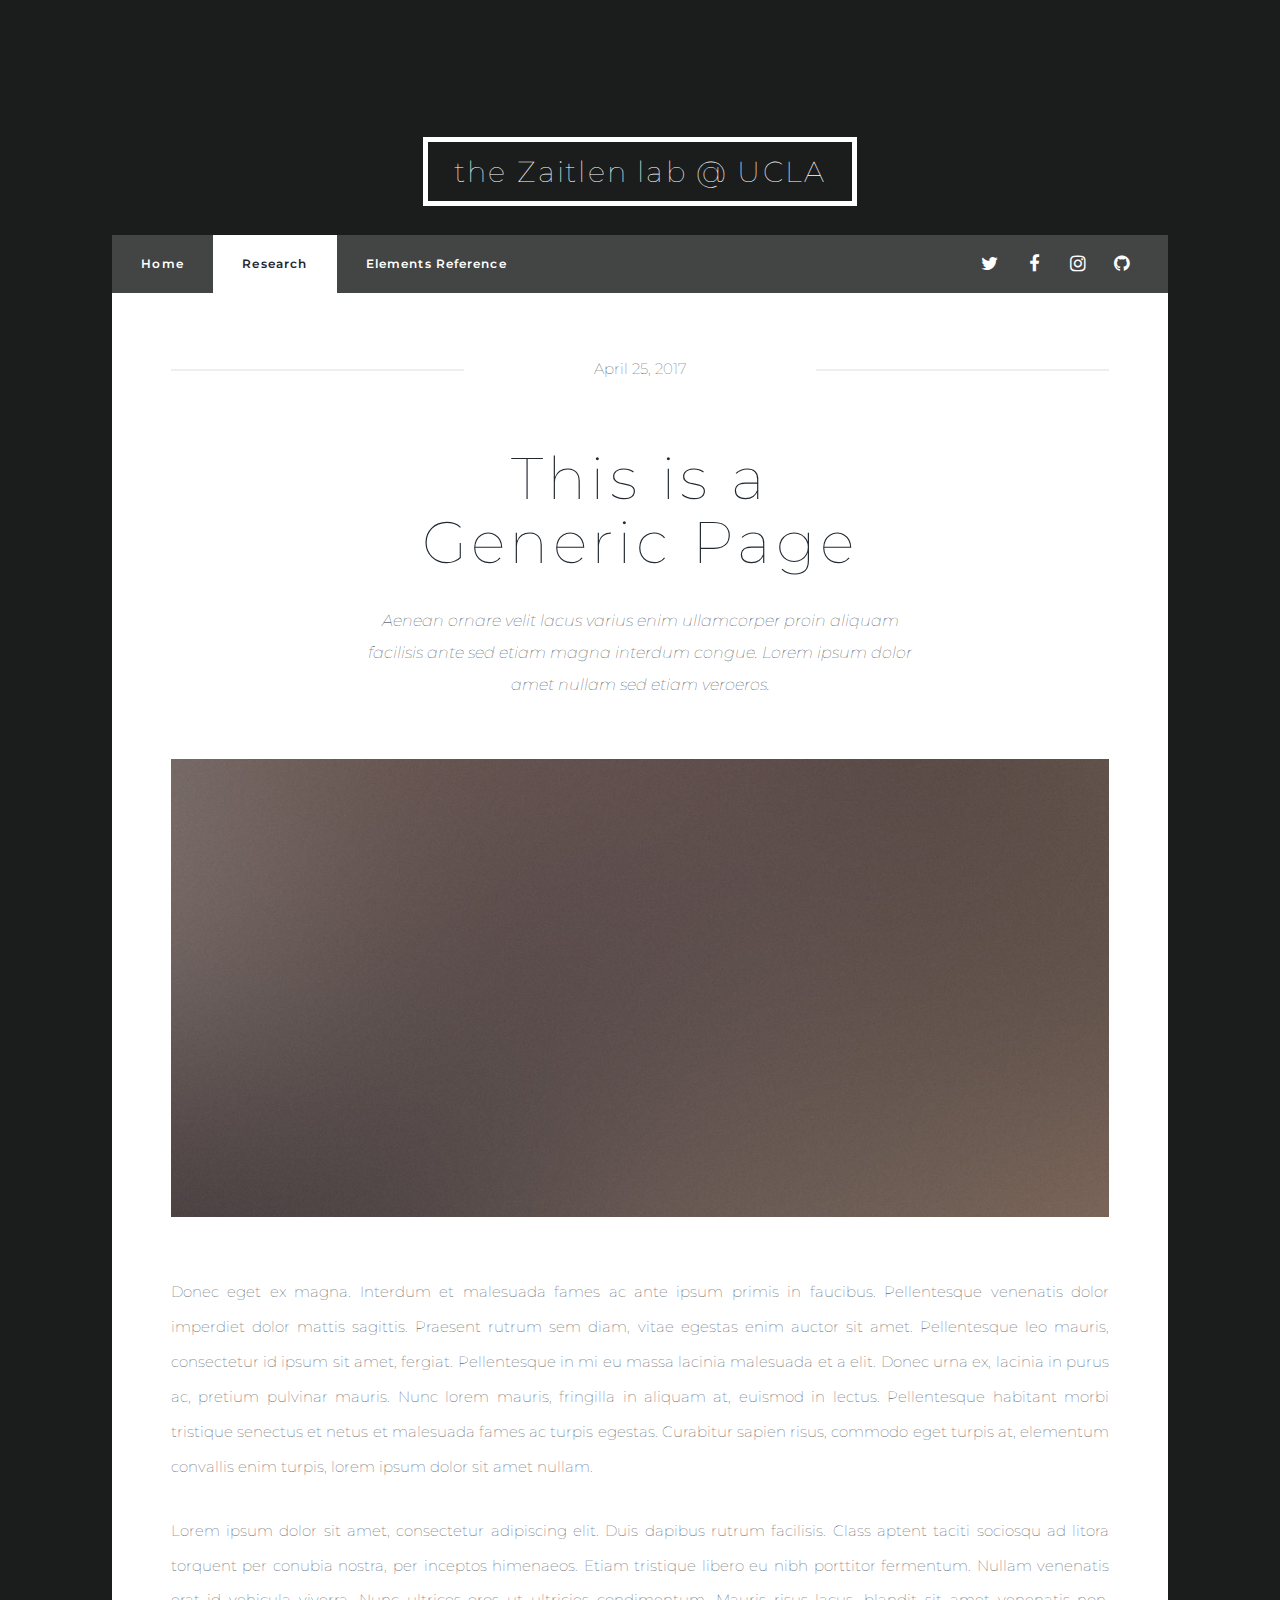
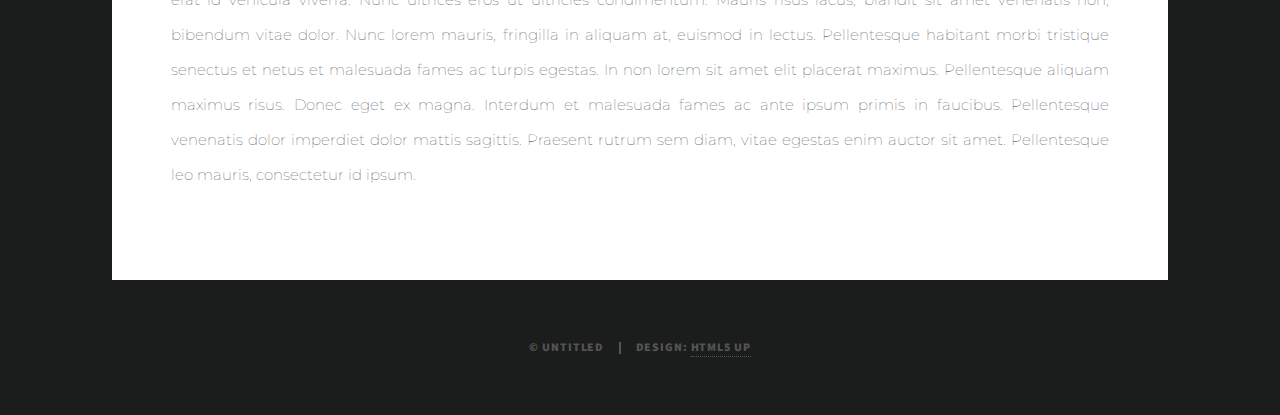
==== commit 679f609c: "design changes" ====
--- a/research.html
+++ b/research.html
@@ -19,8 +19,8 @@
 
 				<!-- Header -->
 					<header id="header" class="logo">
-						<img src="images/logo1.png" alt="logo" style="width:130px;height:150px;"/>
-						<!-- <a href="index.html" class ="logo">the Zaitlen lab @ UCLA</a> -->
+						<!-- <img src="images/logo1.png" alt="logo" style="width:130px;height:150px;"/> -->
+						<a href="index.html" class ="logo">the Zaitlen lab @ UCLA</a>
 					</header>
 
 				<!-- Nav -->
--- a/assets/css/main.css
+++ b/assets/css/main.css
@@ -2959,7 +2959,7 @@
 					display: block;
 					position: absolute;
 					top: 50%;
-					width: calc(50% - 6rem);
+					width: calc(50% - 12rem);
 					border-top: solid 2px;
 				}
 
